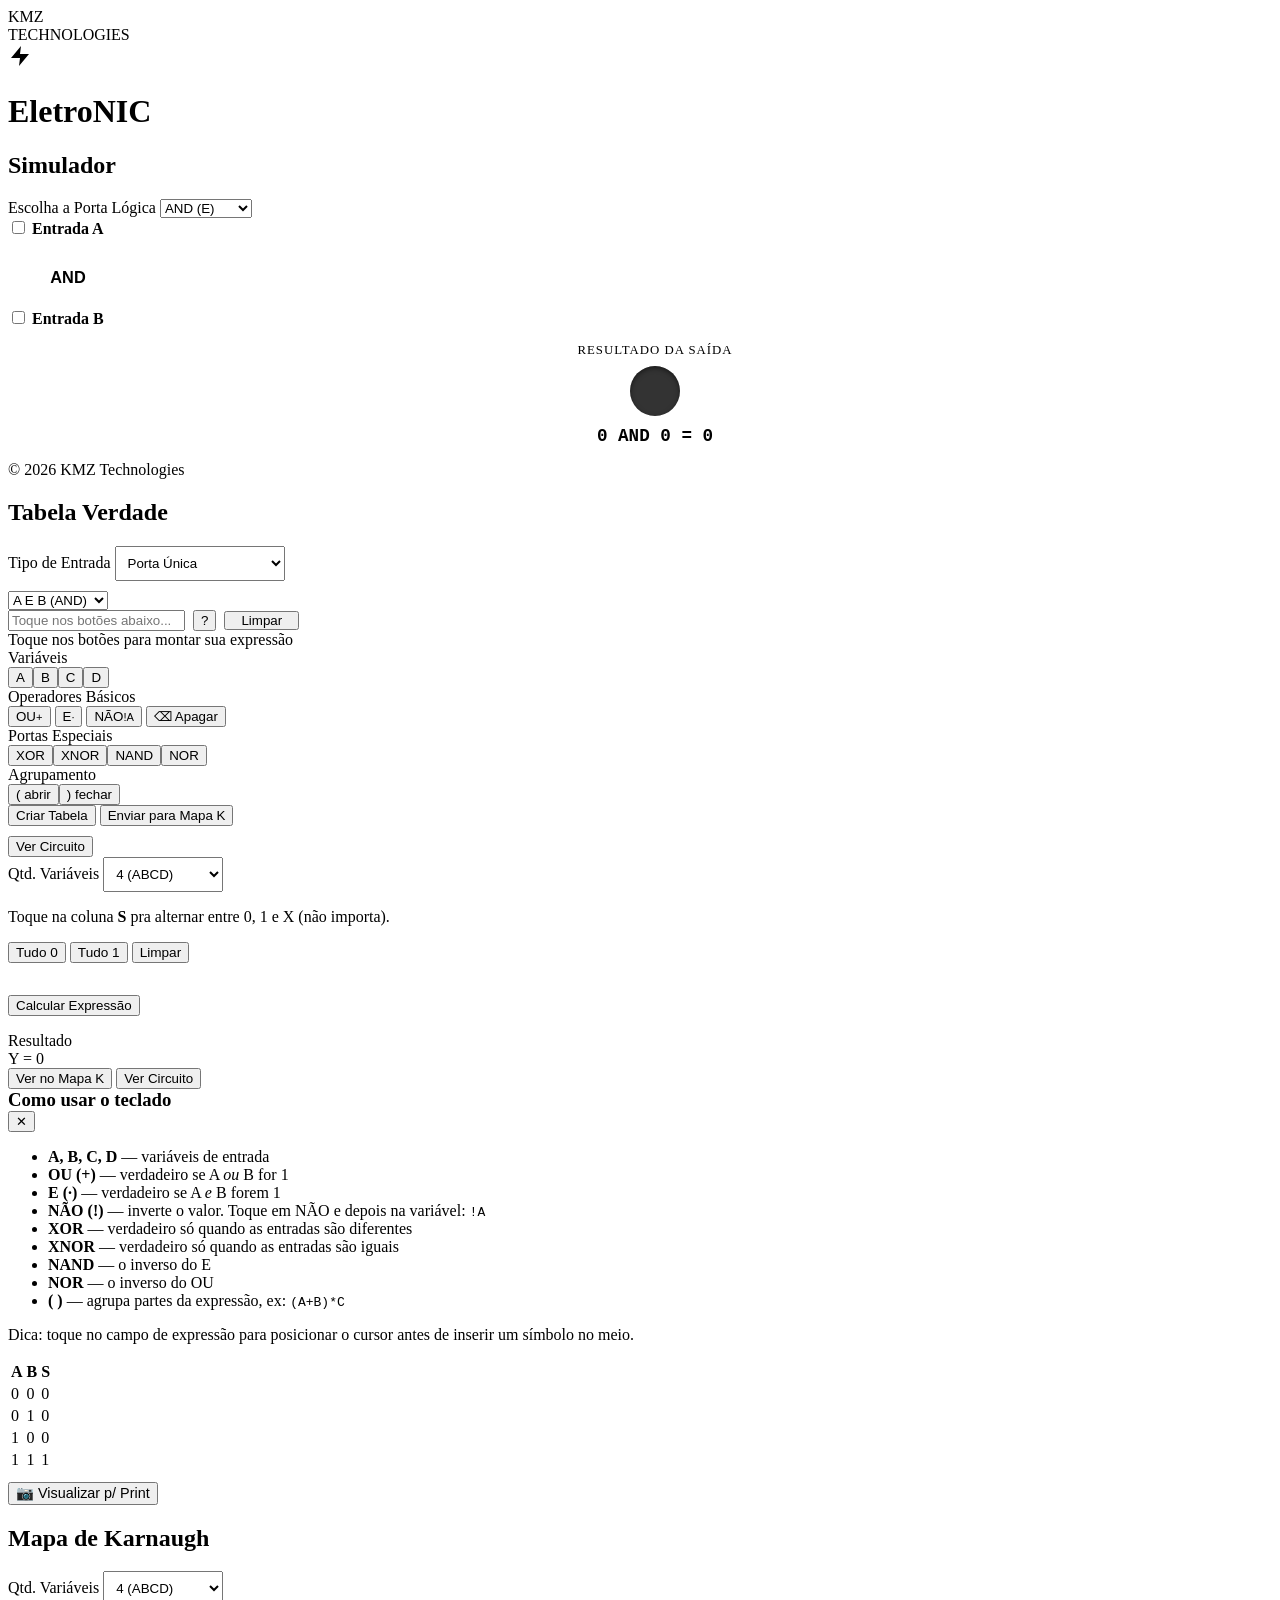
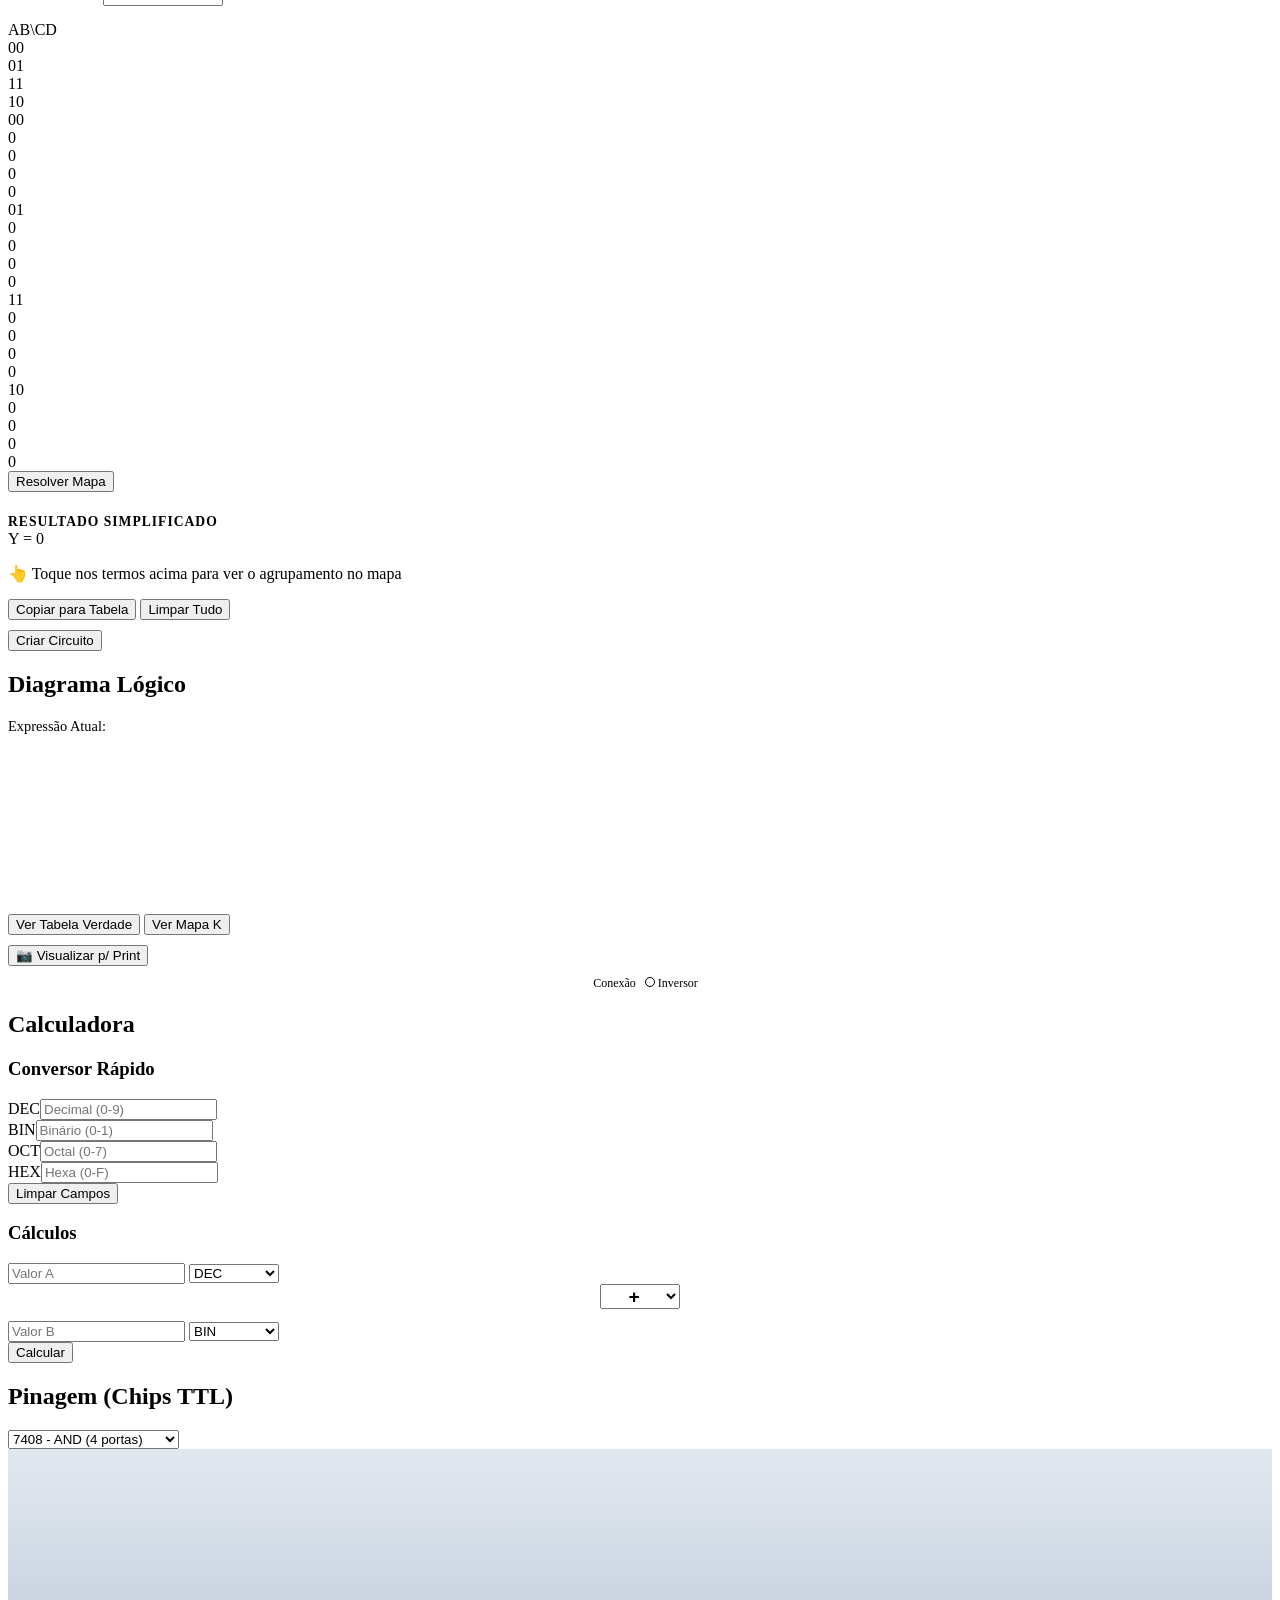
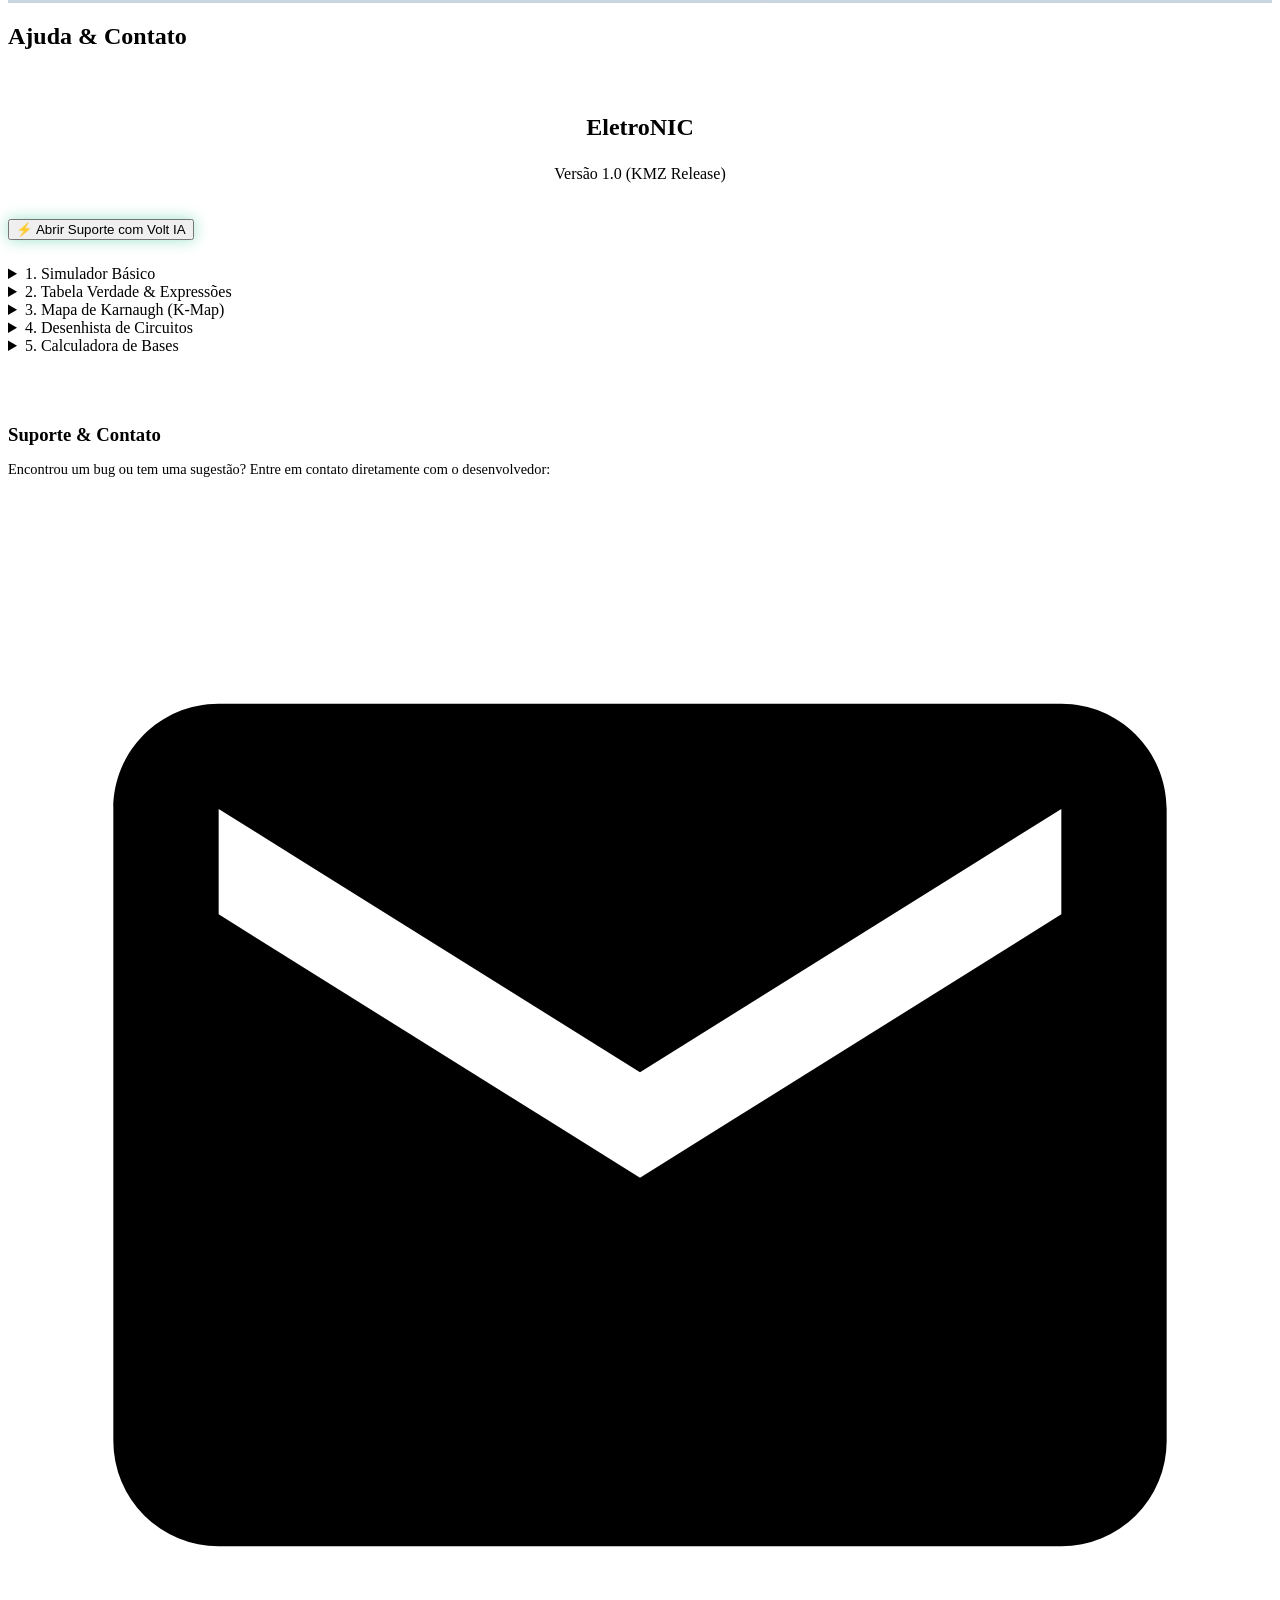
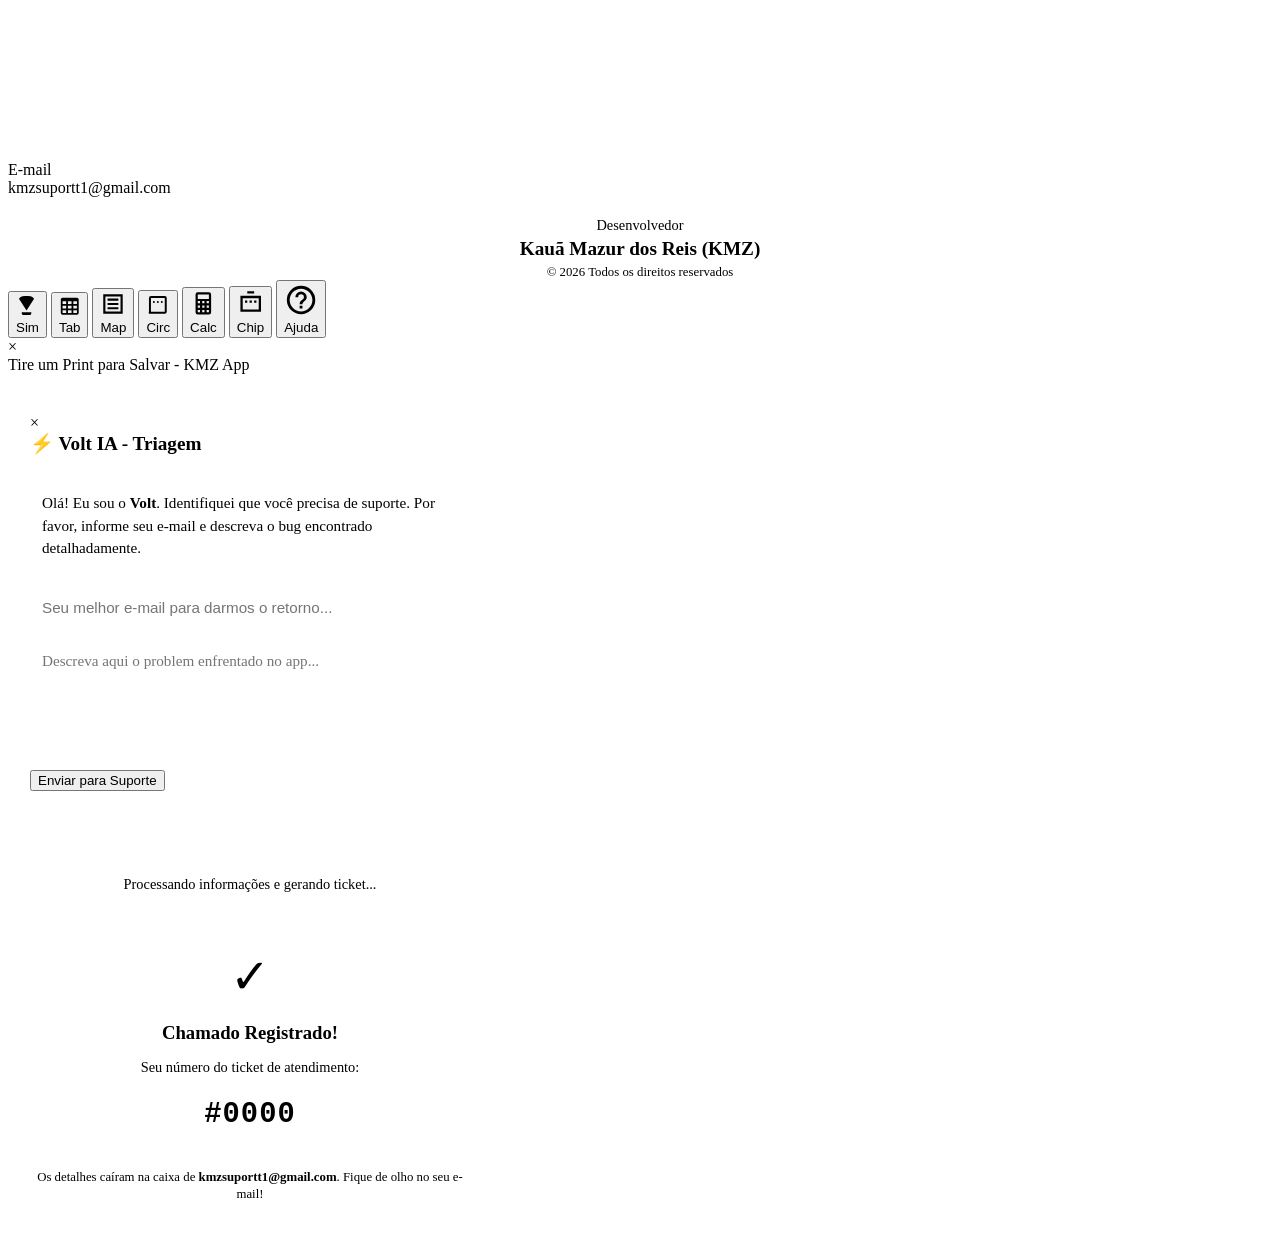
==== index.html @ 7061d324 "Adiciona modo Montar Tabela: usuario preenche a saida (0/1/X) e o app calcula a expressao minimizada" ====
<!DOCTYPE html>
<html lang="pt-BR">
<head>
    <meta charset="UTF-8">
    <meta name="viewport" content="width=device-width, initial-scale=1.0, maximum-scale=1.0, user-scalable=no">
    <!-- METADADOS DE AUTORIA E SEGURANÇA -->
    <meta name="author" content="Kauã Mazur dos Reis">
    <meta name="copyright" content="© 2026 KMZ Technologies">
    <meta name="application-name" content="EletroNIC">
    <meta name="description" content="App de Eletrônica Digital desenvolvido por Kauã Mazur dos Reis (KMZ). Todos os direitos reservados.">
    
    <title>EletroNIC</title>

    <link rel="stylesheet" href="css/styles.css">

    <!-- SDK DO EMAILJS INTEGRADO -->
    <script type="text/javascript" src="https://cdn.jsdelivr.net/npm/@emailjs/browser@3/dist/email.min.js"></script>
    <script type="text/javascript">
       (function(){
          emailjs.init("Kgh--G2bCKQhGtGc0");
       })();
    </script>
</head>
<body oncontextmenu="return false;">

    <!-- TELA DE ABERTURA KMZ -->
    <div id="splash-screen">
        <div class="splash-content">
            <div class="kmz-logo-text">KMZ</div>
            <div class="kmz-sub-text">TECHNOLOGIES</div>
        </div>
    </div>

    <header>
        <svg style="width:24px;height:24px;fill:var(--primary);" viewBox="0 0 24 24"><path d="M13,2L3,14H12L11,22L21,10H12L13,2Z" /></svg>
        <h1>EletroNIC</h1>
    </header>

    <main>
        <!-- SEÇÃO 1: SIMULADOR -->
        <section id="section-gates" class="view-section active">
            <h2>Simulador</h2>
            <div class="card">
                <label>Escolha a Porta Lógica</label>
                <select id="gate-selector" onchange="updateGateLogic()">
                    <option value="AND">AND (E)</option>
                    <option value="OR">OR (OU)</option>
                    <option value="NOT">NOT (NÃO)</option>
                    <option value="NAND">NAND</option>
                    <option value="NOR">NOR</option>
                    <option value="XOR">XOR</option>
                    <option value="XNOR">XNOR</option>
                </select>
                
                <div class="gate-visualizer">
                    <div class="io-row">
                        <div class="io-ctrl">
                            <label class="switch"><input type="checkbox" id="inputA" onchange="updateGateLogic()"><span class="slider"></span></label>
                            <span style="font-weight:bold; color:var(--text-muted)">Entrada A</span>
                        </div>
                        
                        <div id="gate-svg" style="width:120px; height:70px; display:flex; align-items:center; justify-content:center;"></div>
                        
                        <div class="io-ctrl" id="inputB-container">
                            <label class="switch"><input type="checkbox" id="inputB" onchange="updateGateLogic()"><span class="slider"></span></label>
                            <span style="font-weight:bold; color:var(--text-muted)">Entrada B</span>
                        </div>
                    </div>
                    
                    <div style="text-align: center; background: var(--bg); padding: 15px; border-radius: 12px; border: 1px solid var(--border); width: 100%;">
                        <div style="font-size:0.8rem; color:var(--text-muted); margin-bottom: 8px; text-transform:uppercase; letter-spacing:1px;">Resultado da Saída</div>
                        <div id="outputLed" style="width:50px; height:50px; border-radius:50%; background:#333; margin:0 auto; transition:0.3s; box-shadow: inset 0 2px 5px rgba(0,0,0,0.5);"></div>
                        <div id="logic-text" style="color:var(--text); font-size:1.1rem; margin-top:10px; font-family:'Courier New', monospace; font-weight:bold;"></div>
                    </div>
                </div>
            </div>
            <div class="kmz-footer">© 2026 KMZ Technologies</div>
        </section>

        <!-- SEÇÃO 2: TABELA VERDADE -->
        <section id="section-table" class="view-section">
            <h2>Tabela Verdade</h2>
            <div class="card">
                <div class="flex-between" style="margin-bottom:10px;">
                    <label style="margin:0;">Tipo de Entrada</label>
                    <select id="tt-mode" onchange="toggleTableMode()" style="width:170px; padding:8px; margin:0;">
                        <option value="simple">Porta Única</option>
                        <option value="custom">Expressão Livre</option>
                        <option value="build">Montar Tabela</option>
                    </select>
                </div>

                <div id="mode-simple-controls">
                    <select id="tt-type" onchange="generateTruthTable()">
                        <option value="AND">A E B (AND)</option>
                        <option value="OR">A OU B (OR)</option>
                        <option value="XOR">A XOR B</option>
                        <option value="NAND">A NAND B</option>
                        <option value="NOR">A NOR B</option>
                    </select>
                </div>

                <div id="mode-custom-controls" class="hidden">
                    <div style="display:flex; gap:8px; align-items:center;">
                        <input type="text" id="custom-expression" placeholder="Toque nos botões abaixo..." readonly style="margin:0;" onclick="updateCursorPos()">
                        <button class="btn-icon" title="Ajuda" onclick="toggleHelpModal(true)">?</button>
                        <button class="btn btn-danger" style="width:auto; margin:0; padding:0 15px;" onclick="clearExpression()">Limpar</button>
                    </div>

                    <div id="expression-preview" class="expr-preview">Toque nos botões para montar sua expressão</div>
                    <div id="expression-struct-hint" class="expr-struct-hint" style="display:none;"></div>

                    <div class="kb-group">
                        <span class="kb-group-label">Variáveis</span>
                        <div class="keyboard-grid kb-4col">
                            <button class="key-btn var" onclick="ins('A')">A</button><button class="key-btn var" onclick="ins('B')">B</button><button class="key-btn var" onclick="ins('C')">C</button><button class="key-btn var" onclick="ins('D')">D</button>
                        </div>
                    </div>

                    <div class="kb-group">
                        <span class="kb-group-label">Operadores Básicos</span>
                        <div class="keyboard-grid kb-4col">
                            <button class="key-btn op" onclick="ins('+')">OU<small>+</small></button>
                            <button class="key-btn op" onclick="ins('*')">E<small>&middot;</small></button>
                            <button class="key-btn op" onclick="ins('!')">NÃO<small>!A</small></button>
                            <button class="key-btn del" onclick="backspace()">⌫ Apagar</button>
                        </div>
                    </div>

                    <div class="kb-group">
                        <span class="kb-group-label">Portas Especiais</span>
                        <div class="keyboard-grid kb-4col">
                            <button class="key-btn complex" onclick="ins('\u2295')">XOR</button><button class="key-btn complex" onclick="ins('\u2299')">XNOR</button><button class="key-btn complex" onclick="ins('\u22BC')">NAND</button><button class="key-btn complex" onclick="ins('\u22BD')">NOR</button>
                        </div>
                    </div>

                    <div class="kb-group">
                        <span class="kb-group-label">Agrupamento</span>
                        <div class="keyboard-grid kb-4col">
                            <button class="key-btn" onclick="ins('(')">( abrir</button><button class="key-btn" onclick="ins(')')">) fechar</button><div style="grid-column:span 2"></div>
                        </div>
                    </div>

                    <div class="btn-row">
                        <button class="btn" onclick="generateTruthTable()">Criar Tabela</button>
                        <button class="btn btn-outline" onclick="sendToKMap()">Enviar para Mapa K</button>
                    </div>
                    <button class="btn btn-success" style="margin-top:10px;" onclick="sendToCircuit('custom')">Ver Circuito</button>
                    <div id="expression-error" style="color:var(--danger); display:none; font-size:0.9rem; margin-top:10px; text-align:center; background:rgba(239, 68, 68, 0.1); padding:8px; border-radius:8px;">Expressão inválida! Confira parênteses e operadores.</div>
                </div>

                <!-- MODO: MONTAR TABELA (tabela verdade -> expressão calculada) -->
                <div id="mode-build-controls" class="hidden">
                    <div class="flex-between" style="margin-bottom:10px;">
                        <label style="margin:0;">Qtd. Variáveis</label>
                        <select id="build-vars" onchange="onBuildVarsChange()" style="width:120px; padding:8px; margin:0;">
                            <option value="4">4 (ABCD)</option>
                            <option value="3">3 (ABC)</option>
                            <option value="2">2 (AB)</option>
                        </select>
                    </div>

                    <p class="build-hint">Toque na coluna <strong>S</strong> pra alternar entre 0, 1 e X (não importa).</p>

                    <div class="btn-row">
                        <button class="btn btn-outline" style="font-size:0.85rem;" onclick="fillBuildTable(0)">Tudo 0</button>
                        <button class="btn btn-outline" style="font-size:0.85rem;" onclick="fillBuildTable(1)">Tudo 1</button>
                        <button class="btn btn-danger" style="font-size:0.85rem;" onclick="clearBuildTable()">Limpar</button>
                    </div>

                    <div class="table-container" style="margin-top:16px;">
                        <table class="truth-table" id="build-table-display"></table>
                    </div>

                    <button class="btn" style="margin-top:16px;" onclick="calculateExpressionFromBuildTable()">Calcular Expressão</button>

                    <div style="margin-top:16px;">
                        <span class="kb-group-label">Resultado</span>
                        <div class="equation-box" id="build-equation-text">Y = 0</div>
                    </div>

                    <div class="btn-row">
                        <button class="btn btn-outline" onclick="openBuildTableInKMap()">Ver no Mapa K</button>
                        <button class="btn btn-outline" onclick="sendBuildTableToCircuit()">Ver Circuito</button>
                    </div>
                </div>
                <div id="help-modal-overlay" class="help-modal-overlay hidden" onclick="if(event.target===this) toggleHelpModal(false)">
                    <div class="help-modal">
                        <div class="flex-between" style="margin-bottom:10px;">
                            <h3 style="margin:0;">Como usar o teclado</h3>
                            <button class="btn-icon" onclick="toggleHelpModal(false)">✕</button>
                        </div>
                        <ul class="help-list">
                            <li><strong>A, B, C, D</strong> — variáveis de entrada</li>
                            <li><strong>OU (+)</strong> — verdadeiro se A <em>ou</em> B for 1</li>
                            <li><strong>E (·)</strong> — verdadeiro se A <em>e</em> B forem 1</li>
                            <li><strong>NÃO (!)</strong> — inverte o valor. Toque em NÃO e depois na variável: <code>!A</code></li>
                            <li><strong>XOR</strong> — verdadeiro só quando as entradas são diferentes</li>
                            <li><strong>XNOR</strong> — verdadeiro só quando as entradas são iguais</li>
                            <li><strong>NAND</strong> — o inverso do E</li>
                            <li><strong>NOR</strong> — o inverso do OU</li>
                            <li><strong>( )</strong> — agrupa partes da expressão, ex: <code>(A+B)*C</code></li>
                        </ul>
                        <p class="help-tip">Dica: toque no campo de expressão para posicionar o cursor antes de inserir um símbolo no meio.</p>
                    </div>
                </div>

                <div id="shared-table-output">
                    <div class="table-container">
                        <table class="truth-table" id="truth-table-display"></table>
                    </div>
                    
                    <button class="btn btn-outline" style="margin-top:10px; font-size:0.9rem;" onclick="exportTableImage()">📷 Visualizar p/ Print</button>
                </div>
            </div>
        </section>

        <!-- SEÇÃO 3: MAPA DE KARNAUGH -->
        <section id="section-kmap" class="view-section">
            <h2>Mapa de Karnaugh</h2>
            <div class="card">
                <div class="flex-between" style="margin-bottom:15px;">
                    <label style="margin:0;">Qtd. Variáveis</label>
                    <select id="kmap-vars" onchange="initKMapGrid()" style="width:120px; padding:8px; margin:0;">
                        <option value="4">4 (ABCD)</option>
                        <option value="3">3 (ABC)</option>
                        <option value="2">2 (AB)</option>
                    </select>
                </div>
                
                <div class="kmap-wrapper">
                    <div id="kmap-container" class="kmap-grid vars-4"></div>
                </div>
                
                <button class="btn btn-success" onclick="solveKMap()">Resolver Mapa</button>
                
                <div style="margin-top:20px;">
                    <span style="font-size:0.85rem; color:var(--text-muted); text-transform:uppercase; letter-spacing:1px; font-weight:bold;">Resultado Simplificado</span>
                    <div class="equation-box" id="kmap-equation-text">Y = 0</div>
                    <p class="equation-hint">👆 Toque nos termos acima para ver o agrupamento no mapa</p>
                </div>
                
                <div class="btn-row">
                    <button class="btn btn-outline" onclick="sendCalculatedToTable()">Copiar para Tabela</button>
                    <button class="btn btn-outline" onclick="initKMapGrid()">Limpar Tudo</button>
                </div>
                <button class="btn" style="margin-top:10px;" onclick="sendToCircuit('kmap')">Criar Circuito</button>
            </div>
        </section>

        <!-- SEÇÃO 4: DIAGRAMA LÓGICO -->
        <section id="section-circuit" class="view-section">
            <h2>Diagrama Lógico</h2>
            <div class="card">
                <p style="font-size:0.9rem; color:var(--text-muted); margin-bottom:10px;">Expressão Atual: <span id="circuit-expression-display" style="color:var(--primary); font-family:'Courier New'; font-weight:bold;"></span></p>
                <div class="canvas-container">
                    <canvas id="circuit-canvas"></canvas>
                </div>
                <div class="btn-row" style="margin-top:15px;">
                    <button class="btn btn-outline" onclick="sendCircuitToTable()">Ver Tabela Verdade</button>
                    <button class="btn btn-outline" onclick="sendCircuitToKMap()">Ver Mapa K</button>
                </div>
                <button class="btn btn-outline" style="margin-top:10px;" onclick="exportCircuitImage()">📷 Visualizar p/ Print</button>
                <p style="font-size:0.75rem; color:var(--text-muted); margin-top:10px; text-align:center;">
                    <span style="display:inline-block; width:8px; height:8px; background:var(--primary); border-radius:50%;"></span> Conexão &nbsp;
                    <span style="display:inline-block; width:8px; height:8px; background:#fff; border:1px solid #000; border-radius:50%;"></span> Inversor
                </p>
            </div>
        </section>

        <!-- SEÇÃO 5: CALCULADORA -->
        <section id="section-calc" class="view-section">
            <h2>Calculadora</h2>
            
            <div class="card">
                <h3>Conversor Rápido</h3>
                <div class="conv-row"><span class="conv-label">DEC</span><input type="text" id="in-dec" oninput="convertBase('dec')" placeholder="Decimal (0-9)"></div>
                <div class="conv-row"><span class="conv-label">BIN</span><input type="text" id="in-bin" oninput="convertBase('bin')" placeholder="Binário (0-1)"></div>
                <div class="conv-row"><span class="conv-label">OCT</span><input type="text" id="in-oct" oninput="convertBase('oct')" placeholder="Octal (0-7)"></div>
                <div class="conv-row"><span class="conv-label">HEX</span><input type="text" id="in-hex" oninput="convertBase('hex')" placeholder="Hexa (0-F)"></div>
                <button class="btn btn-outline" onclick="clearConv()">Limpar Campos</button>
            </div>

            <div class="card">
                <h3>Cálculos</h3>
                <div class="calc-input-group">
                    <input type="text" id="calc-a" placeholder="Valor A" oninput="filterCalc(this, 'base-a')">
                    <select id="base-a" onchange="filterCalc(document.getElementById('calc-a'), 'base-a')" style="width:90px; margin:0;">
                        <option value="2">BIN</option><option value="10" selected>DEC</option><option value="8">OCT</option><option value="16">HEX</option>
                    </select>
                </div>
                
                <div style="display:flex; justify-content:center; margin-bottom:12px; gap:8px;">
                    <select id="calc-op" style="width:80px; text-align:center; font-weight:bold; font-size:1.2rem; margin:0;">
                        <option value="+">+</option><option value="-">-</option><option value="*">×</option><option value="/">÷</option>
                    </select>
                </div>

                <div class="calc-input-group">
                    <input type="text" id="calc-b" placeholder="Valor B" oninput="filterCalc(this, 'base-b')">
                    <select id="base-b" onchange="filterCalc(document.getElementById('calc-b'), 'base-b')" style="width:90px; margin:0;">
                        <option value="2" selected>BIN</option><option value="10">DEC</option><option value="8">OCT</option><option value="16">HEX</option>
                    </select>
                </div>
                
                <button class="btn btn-success" onclick="calcUniversal()">Calcular</button>
                
                <div id="calc-results" style="margin-top:20px; display:none; background:var(--bg); padding:15px; border-radius:12px; border:1px solid var(--border);">
                    <div class="res-row"><span>Decimal:</span><span id="res-dec"></span></div>
                    <div class="res-row"><span>Binário:</span><span id="res-bin"></span></div>
                    <div class="res-row"><span>Octal:</span><span id="res-oct"></span></div>
                    <div class="res-row"><span>Hexa:</span><span id="res-hex"></span></div>
                </div>
            </div>
        </section>

        <!-- SEÇÃO 6: CHIPS -->
        <section id="section-chips" class="view-section">
            <h2>Pinagem (Chips TTL)</h2>
            <div class="card">
                <select id="chip-selector" onchange="drawChip()">
                    <option value="7408">7408 - AND (4 portas)</option>
                    <option value="7432">7432 - OR (4 portas)</option>
                    <option value="7404">7404 - NOT (6 portas)</option>
                    <option value="7400">7400 - NAND (4 portas)</option>
                    <option value="7402">7402 - NOR (4 portas)</option>
                    <option value="7486">7486 - XOR (4 portas)</option>
                    <option value="74266">74266 - XNOR (4 portas)</option>
                </select>
                <div class="canvas-container" style="background: linear-gradient(to bottom, #e2e8f0, #cbd5e1);">
                    <canvas id="chip-canvas"></canvas>
                </div>
            </div>
        </section>

        <!-- SEÇÃO 7: AJUDA & CONTATO -->
        <section id="section-manual" class="view-section">
            <h2>Ajuda & Contato</h2>
            <div class="card">
                <div style="text-align:center; padding: 20px 0;">
                    <h3 style="color:var(--primary); font-size: 1.5rem;">EletroNIC</h3>
                    <p style="color:var(--text-muted);">Versão 1.0 (KMZ Release)</p>
                </div>
                
                <button class="btn btn-success" style="margin-bottom: 25px; box-shadow: 0 0 15px rgba(16, 185, 129, 0.4);" onclick="openSupportModal()">
                    ⚡ Abrir Suporte com Volt IA
                </button>
                
                <details>
                    <summary>1. Simulador Básico</summary>
                    <div class="manual-content">
                        O <strong>Simulador</strong> permite testar o comportamento de portas lógicas individuais.<br><br>
                        1. Selecione a porta (ex: AND, OR).<br>
                        2. Toque nos interruptores (Switches) para mudar as entradas entre 0 e 1.<br>
                        3. Observe o LED e o diagrama mudarem de cor (Verde = Ligado/1, Cinza = Desligado/0).
                    </div>
                </details>

                <details>
                    <summary>2. Tabela Verdade & Expressões</summary>
                    <div class="manual-content">
                        Gere tabelas verdade completas para qualquer lógica.<br><br>
                        <strong>Modo Expressão Livre:</strong> Use o teclado especial para digitar equações como <code>(A+B)*C</code> ou <code>A ⊕ B</code>. 
                        O app gera todas as combinações de entrada (000 a 111) e mostra a saída.<br><br>
                        <strong>Dica:</strong> Você pode enviar a expressão direto para o Mapa de Karnaugh ou ver o Circuito.
                    </div>
                </details>

                <details>
                    <summary>3. Mapa de Karnaugh (K-Map)</summary>
                    <div class="manual-content">
                        Ferramenta para simplificar lógica booleana.<br><br>
                        1. Escolha o número de variáveis (2, 3 ou 4).<br>
                        2. Toque nas células para alternar entre <strong>0</strong>, <strong>1</strong> e <strong>X</strong> (Don't Care).<br>
                        3. Clique em <strong>Resolver Mapa</strong>. O app encontrará a equação mais simples possível, priorizando grupos maiores (Oitavas > Quadras > Pares).
                        <br>4. <strong>Interatividade:</strong> Toque nos termos da equação resultante para ver quais células do mapa foram agrupadas!
                    </div>
                </details>

                <details>
                    <summary>4. Desenhista de Circuitos</summary>
                    <div class="manual-content">
                        Cria automaticamente o esquema elétrico (diagrama) a partir de uma expressão.<br><br>
                        - Suporta portas AND, OR, NOT, XOR, XNOR.<br>
                        - Desenha em "Cascata": Se houver muitas entradas, ele conecta portas em sequência de forma organizada.<br>
                        - Linhas retas e organizadas (padrão industrial).<br>
                        - <strong>Exportar:</strong> Use o botão "Visualizar p/ Print" para expandir o circuito e tirar um print da tela.
                    </div>
                </details>

                <details>
                    <summary>5. Calculadora de Bases</summary>
                    <div class="manual-content">
                        Realize conversões e contas entre bases numéricas.<br><br>
                        - Digite em qualquer campo (DEC, BIN, OCT, HEX) para converter instantaneamente.<br>
                        - Use a calculadora abaixo para somar, subtrair, multiplicar ou dividir números de bases diferentes (ex: Binário + Hexadecimal).
                    </div>
                </details>
                
                <div style="margin-top:30px; padding-top:20px; border-top:1px solid var(--border);">
                    <h3 style="color:var(--primary); margin-bottom:15px;">Suporte & Contato</h3>
                    <p style="color:var(--text-muted); margin-bottom:15px; font-size:0.9rem;">
                        Encontrou um bug ou tem uma sugestão? Entre em contato diretamente com o desenvolvedor:
                    </p>
                    
                    <div class="contact-item">
                        <svg viewBox="0 0 24 24"><path d="M20,8L12,13L4,8V6L12,11L20,6M20,4H4C2.89,4 2,4.89 2,6V18A2,2 0 0,0 4,20H20A2,2 0 0,0 22,18V6C22,4.89 21.1,4 20,4Z" /></svg>
                        <div>
                            <div class="contact-label">E-mail</div>
                            <div class="contact-value">kmzsuportt1@gmail.com</div>
                        </div>
                    </div>

                    <div style="margin-top:20px; text-align:center;">
                        <span style="display:block; color:var(--text-muted); font-size:0.9rem; margin-bottom:4px;">Desenvolvedor</span>
                        <strong style="font-size:1.2rem; color:var(--primary);">Kauã Mazur dos Reis (KMZ)</strong>
                        <div style="font-size:0.8rem; color:var(--text-muted); margin-top:5px;">© 2026 Todos os direitos reservados</div>
                    </div>
                </div>
            </div>
        </section>
    </main>

    <nav>
        <button class="nav-btn active" onclick="switchTab('gates', this)"><svg viewBox="0 0 24 24"><path d="M9,2C5.93,2 4.14,3.23 3.09,4.92L11,17.18L18.91,4.92C17.86,3.23 16.07,2 13,2H9M6,20A2,2 0 0,0 8,22H14A2,2 0 0,0 16,20V19H6V20Z"/></svg>Sim</button>
        <button class="nav-btn" onclick="switchTab('table', this)"><svg viewBox="0 0 24 24"><path d="M4,3H20A2,2 0 0,1 22,5V20A2,2 0 0,1 20,22H4A2,2 0 0,1 2,20V5A2,2 0 0,1 4,3M4,7V10H8V7H4M10,7V10H14V7H10M20,10V7H16V10H20M4,12V15H8V12H4M4,20H8V17H4V20M10,12V15H14V12H10M10,20H14V17H10V20M20,20V17H16V20H20M20,12H16V15H20V12Z"/></svg>Tab</button>
        <button class="nav-btn" onclick="switchTab('kmap', this)"><svg viewBox="0 0 24 24"><path d="M3,3H21V21H3V3M5,5V19H19V5H5M7,7H17V9H7V7M7,11H17V13H7V11M7,15H17V17H7V15Z"/></svg>Map</button>
        <button class="nav-btn" onclick="switchTab('circuit', this)"><svg viewBox="0 0 24 24"><path d="M15,9A1,1 0 0,1 16,8A1,1 0 0,1 17,9A1,1 0 0,1 16,10A1,1 0 0,1 15,9M11,9A1,1 0 0,1 12,8A1,1 0 0,1 13,9A1,1 0 0,1 12,10A1,1 0 0,1 11,9M7,9A1,1 0 0,1 8,8A1,1 0 0,1 9,9A1,1 0 0,1 8,10A1,1 0 0,1 7,9M19,3H5A2,2 0 0,0 3,5V19A2,2 0 0,0 3,21H19A2,2 0 0,0 21,19V5A2,2 0 0,0 19,3M19,19H5V5H19V19Z"/></svg>Circ</button>
        <button class="nav-btn" onclick="switchTab('calc', this)"><svg viewBox="0 0 24 24"><path d="M7,2H17A2,2 0 0,1 19,4V20A2,2 0 0,1 17,22H7A2,2 0 0,1 5,20V4A2,2 0 0,1 7,2M7,4V8H17V4H7M7,10V12H9V10H7M11,10V12H13V10H11M15,10V12H17V10H15M7,14V16H9V14H7M11,14V16H13V14H11M15,14V16H17V14H15M7,18V20H9V18H7M11,18V20H13V18H11M15,18V20H17V18H15Z"/></svg>Calc</button>
        <button class="nav-btn" onclick="switchTab('chips', this)"><svg viewBox="0 0 24 24"><path d="M9,2H15V4H9V2M3,6H21V20H3V6M5,8V18H19V8H5M7,10H9V12H7V10M11,10H13V12H11V10M15,10H17V12H15V10Z"/></svg>Chip</button>
        <button class="nav-btn" onclick="switchTab('manual', this)"><svg viewBox="0 0 24 24"><path d="M11,18H13V16H11V18M12,2A10,10 0 0,0 2,12A10,10 0 0,0 12,22A10,10 0 0,0 22,12A10,10 0 0,0 12,2M12,20C7.59,20 4,16.41 4,12C4,7.59 7.59,4 12,4C16.41,4 20,7.59 20,12C20,16.41 16.41,20 12,20M12,6A4,4 0 0,0 8,10H10A2,2 0 0,1 12,8A2,2 0 0,1 14,10C14,12 11,11.75 11,15H13C13,12.75 16,12.5 16,10A4,4 0 0,0 12,6Z"/></svg>Ajuda</button>
    </nav>
    
    <!-- MODAL DE EXPORTAÇÃO EXPANDIDO -->
    <div id="export-modal" class="modal">
        <div class="modal-content">
            <span class="close-modal" onclick="closeModal()">&times;</span>
            <div class="modal-header-text">Tire um Print para Salvar - KMZ App</div>
            <img id="modal-img" src="" />
        </div>
    </div>

    <!-- MODAL INTERATIVO DO VOLT IA ATUALIZADO -->
    <div id="support-modal" class="modal">
        <div class="modal-content" style="max-width: 440px; height: auto; min-height: 380px; padding: 22px; border-radius: 16px; border-color: var(--primary);">
            <span class="close-modal" onclick="closeSupportModal()">&times;</span>
            
            <div id="support-header" style="width:100%; text-align:left; border-bottom: 1px solid var(--border); padding-bottom:10px; margin-bottom:15px;">
                <span style="color:var(--primary); font-weight:bold; font-size:1.2rem;">⚡ Volt IA - Triagem</span>
            </div>

            <!-- Fase 1: Entrada de Dados e Mensagem -->
            <div id="support-step-1" style="width:100%;">
                <p id="volt-bubble" style="color:var(--text-muted); font-size:0.95rem; margin-bottom:15px; line-height:1.5; background: rgba(255,255,255,0.02); padding: 12px; border-radius: 12px; border: 1px solid var(--border);">
                    Olá! Eu sou o <strong>Volt</strong>. Identifiquei que você precisa de suporte. Por favor, informe seu e-mail e descreva o bug encontrado detalhadamente.
                </p>
                
                <!-- Novo Campo: E-mail de Retorno -->
                <input type="email" id="support-user-email" placeholder="Seu melhor e-mail para darmos o retorno..." style="width:100%; padding:12px; background:var(--bg); color:var(--text); border:1px solid var(--border); border-radius:12px; margin-bottom:12px; font-size:0.95rem;">
                
                <!-- Campo de Mensagem -->
                <textarea id="support-message" placeholder="Descreva aqui o problem enfrentado no app..." style="width:100%; height:90px; padding:12px; background:var(--bg); color:var(--text); border:1px solid var(--border); border-radius:12px; resize:none; font-family:inherit; font-size:0.95rem;"></textarea>
                
                <div id="volt-inline-error" style="color: var(--danger); font-size: 0.85rem; margin-top: 5px; display: none;"></div>
                <button class="btn" style="margin-top:12px;" onclick="sendSupportTicket()">Enviar para Suporte</button>
            </div>

            <!-- Fase 2: Loading Animado -->
            <div id="support-step-2" class="hidden" style="text-align:center; padding:30px 0; width:100%;">
                <div style="width:40px; height:40px; border:4px solid var(--primary); border-top-color:transparent; border-radius:50%; animation:spin 1s linear infinite; margin:0 auto 15px auto;"></div>
                <p style="color:var(--text-muted); font-size:0.9rem;">Processando informações e gerando ticket...</p>
            </div>

            <!-- Fase 3: Ticket Criado -->
            <div id="support-step-3" class="hidden" style="text-align:center; padding:10px 0; width:100%;">
                <div style="color:var(--success); font-size:3rem; margin-bottom:10px;">✓</div>
                <h3 style="color:var(--text); margin-bottom:5px;">Chamado Registrado!</h3>
                <p style="color:var(--text-muted); font-size:0.9rem; margin-bottom:12px;">Seu número do ticket de atendimento:</p>
                <div id="ticket-display" style="font-family:'Courier New', monospace; font-size:1.8rem; color:var(--accent); font-weight:bold; background:var(--bg); padding:10px; border-radius:8px; border:1px solid var(--border); display:inline-block; letter-spacing:1px; margin-bottom:15px;">#0000</div>
                <p style="color:var(--text-muted); font-size:0.8rem; line-height:1.4;">
                    Os detalhes caíram na caixa de <strong>kmzsuportt1@gmail.com</strong>. Fique de olho no seu e-mail!
                </p>
            </div>
        </div>
    </div>

    <!-- CARREGAMENTO DOS MÓDULOS DE LÓGICA -->
    <script src="js/core.js"></script>
    <script src="js/simulator.js"></script>
    <script src="js/calculator.js"></script>
    <script src="js/truth-table.js"></script>
    <script src="js/kmap.js"></script>
    <script src="js/circuit.js"></script>
    <script src="js/chips.js"></script>
    <script src="js/export.js"></script>
    <script src="js/support.js"></script>
    
    <script>
        // Gatilhos de Inicialização dos Módulos
        updateGateLogic(); 
        generateTruthTable(); 
        initKMapGrid();
    </script>
</body>
</html>
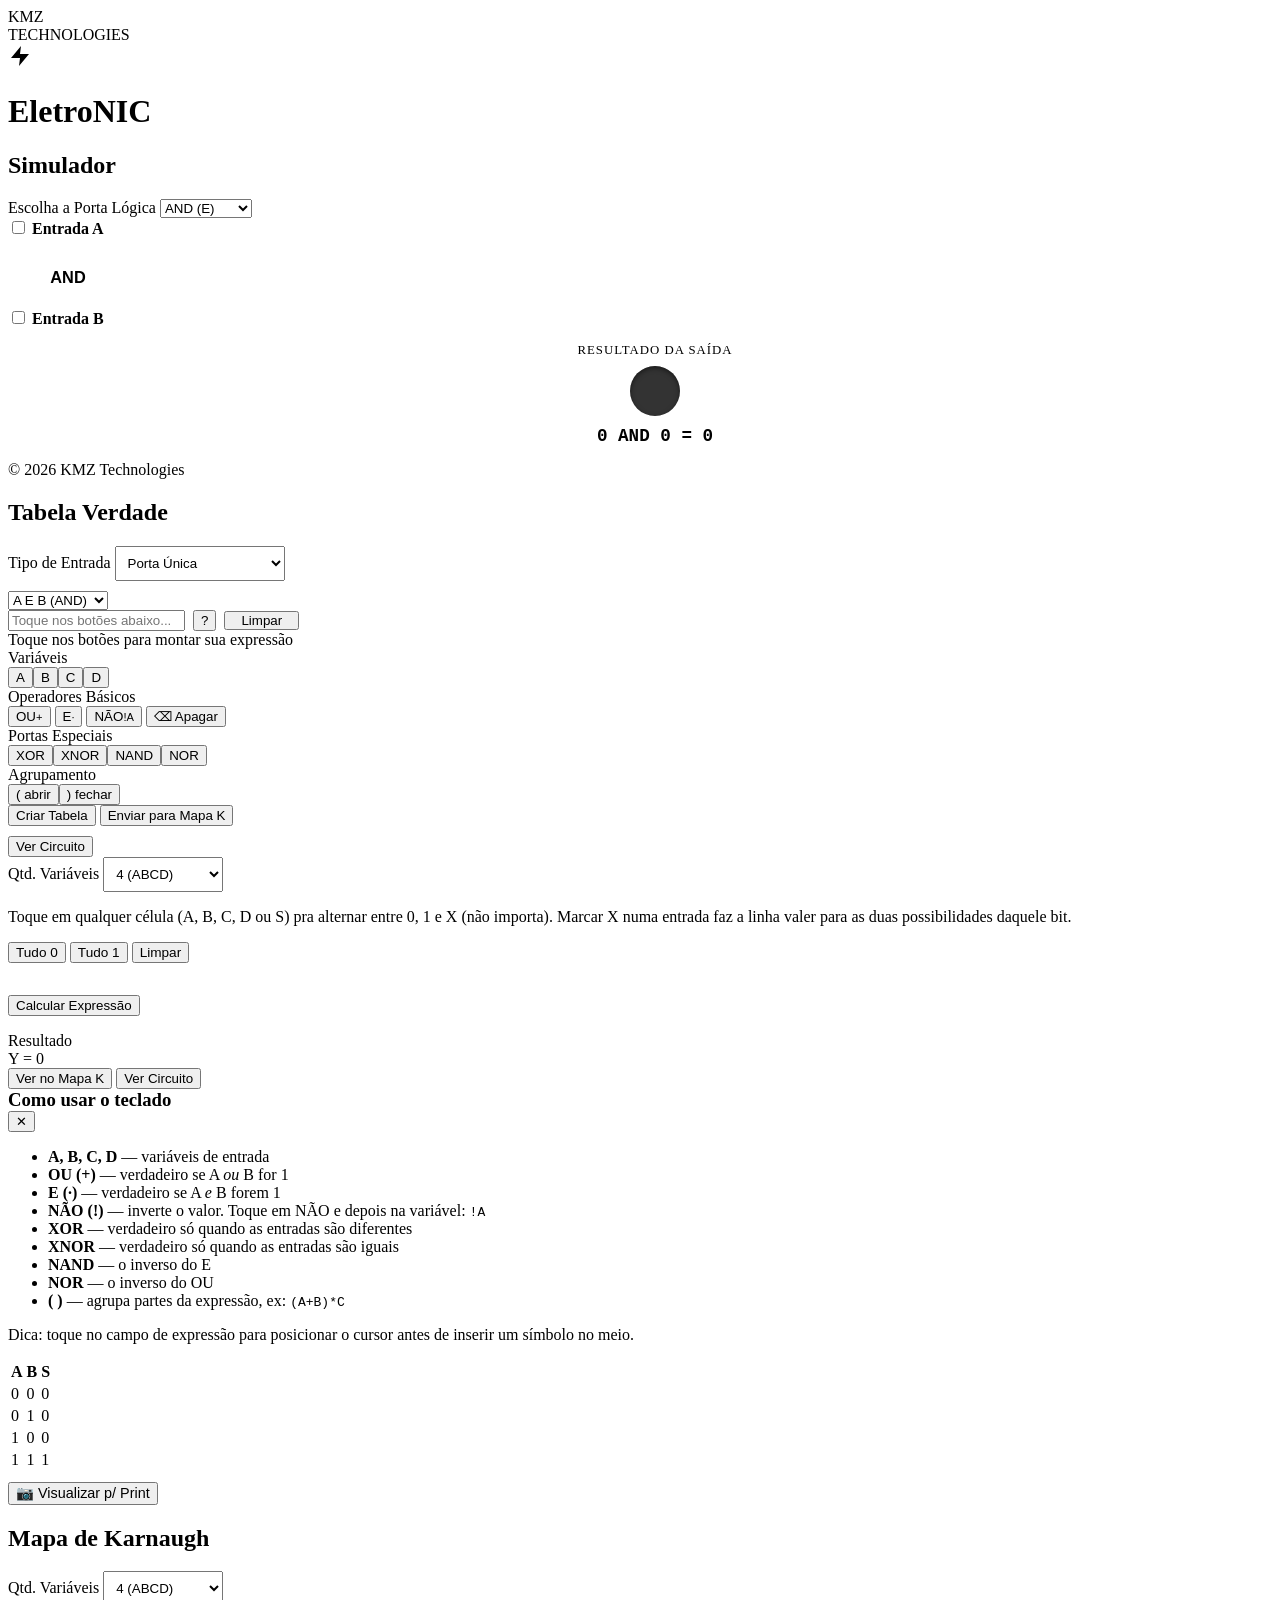
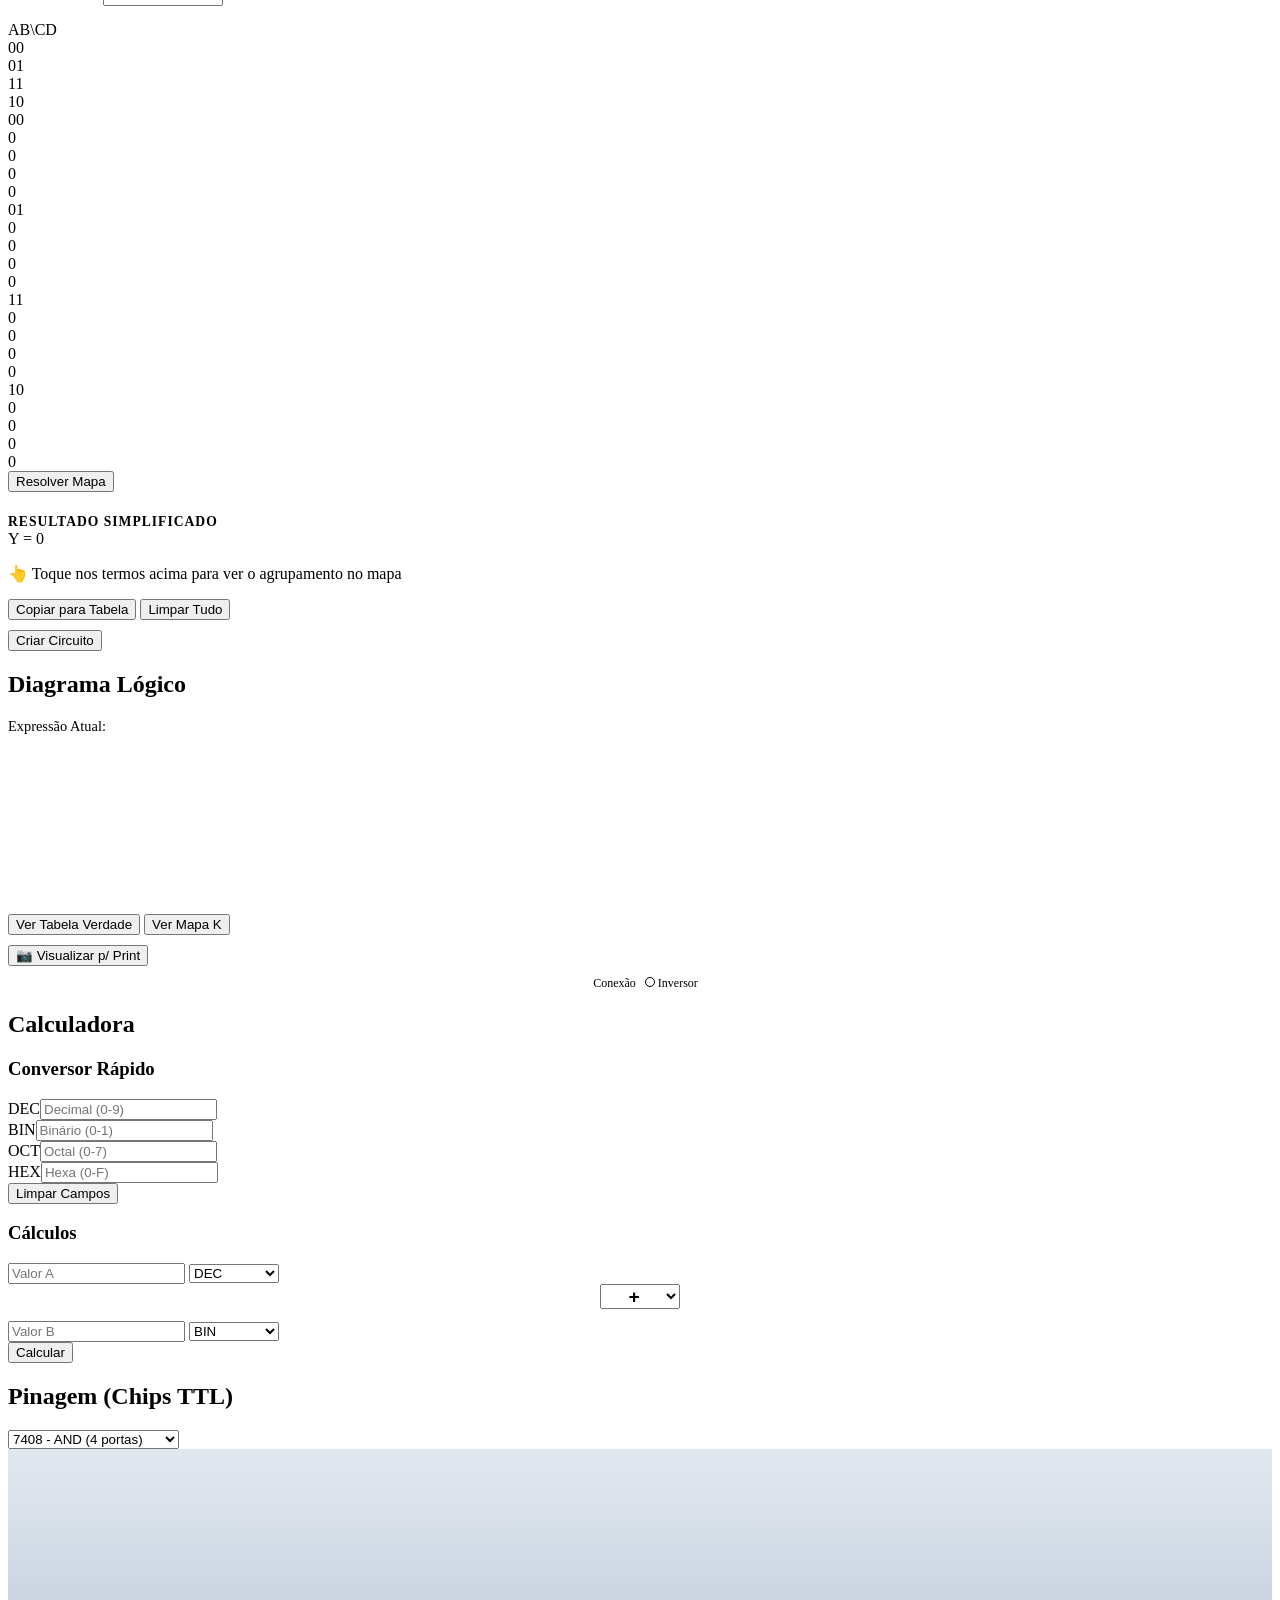
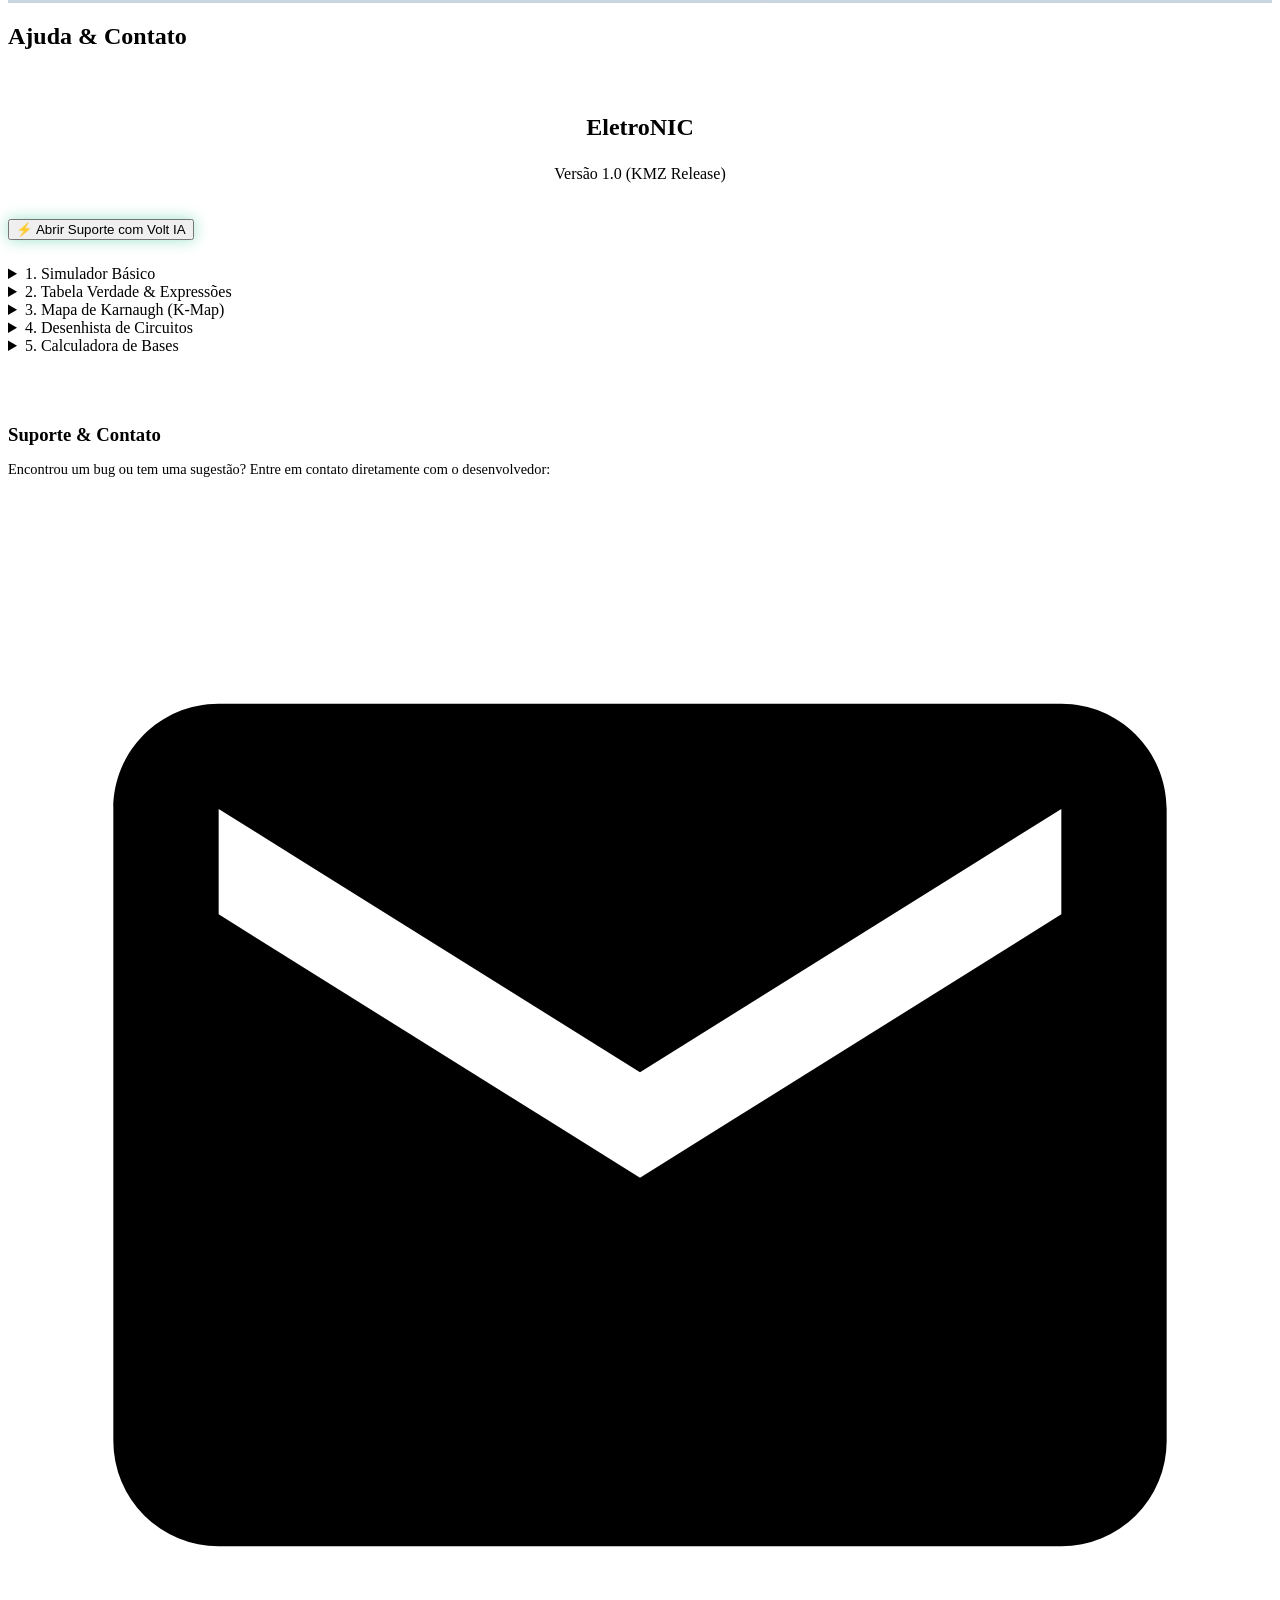
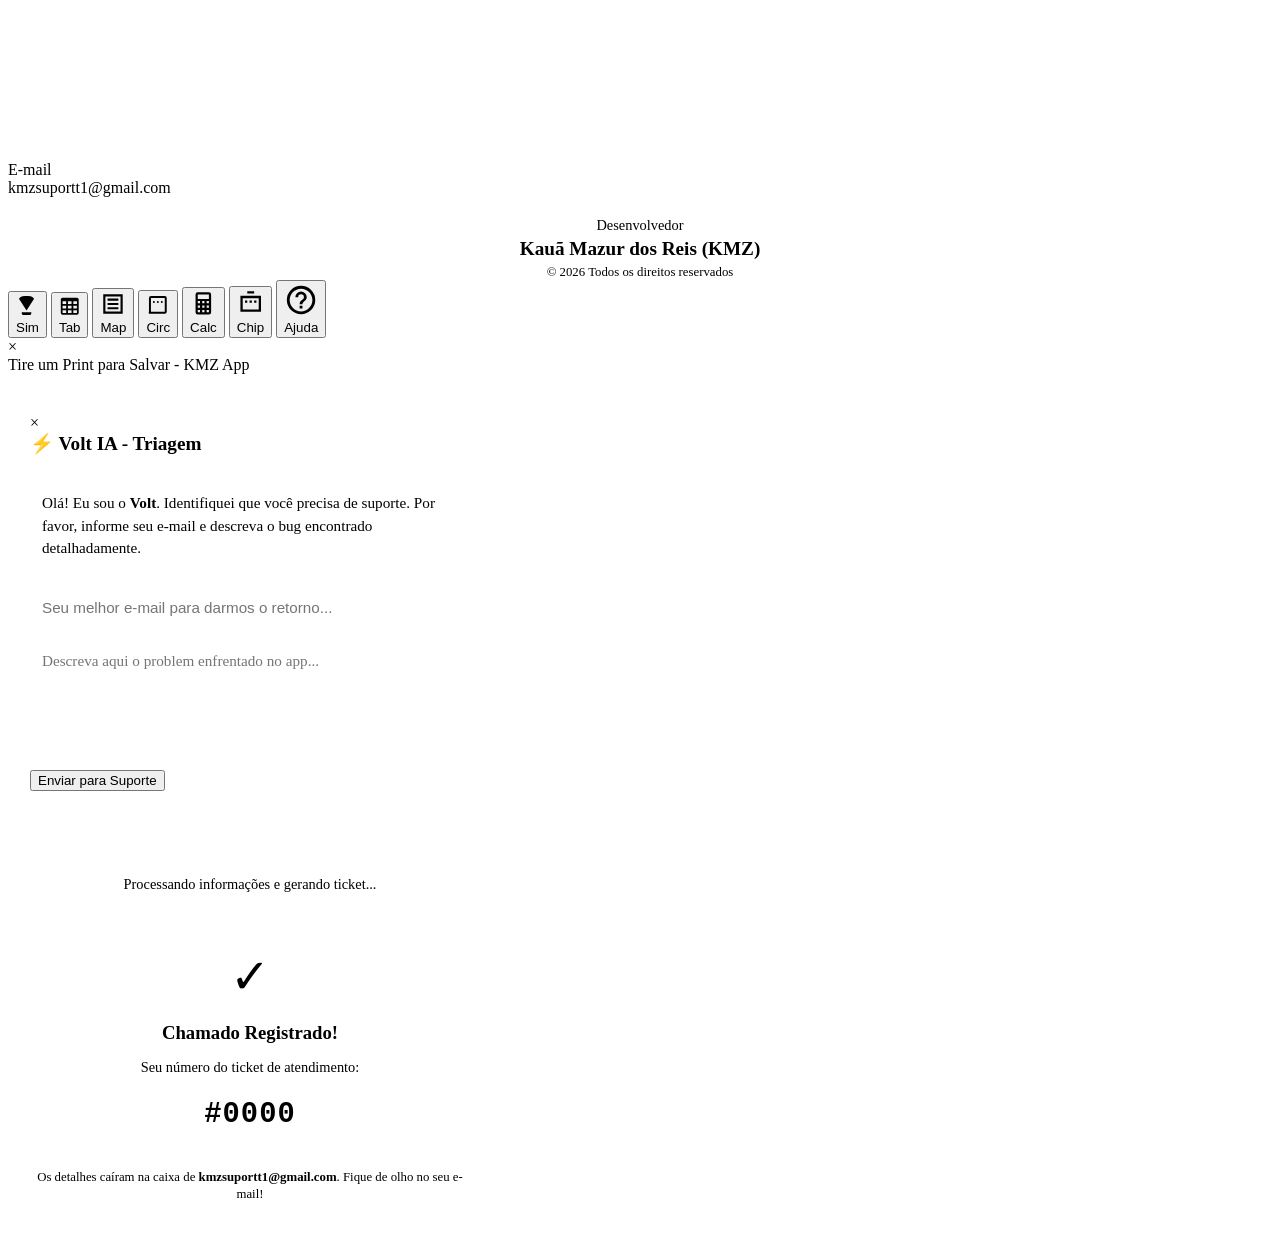
==== commit c0777e1b: "Permite marcar 0/1/X tambem nas colunas A/B/C/D do modo Montar Tabela, nao so no S; X numa entrada c" ====
--- a/index.html
+++ b/index.html
@@ -160,7 +160,7 @@
                         </select>
                     </div>
 
-                    <p class="build-hint">Toque na coluna <strong>S</strong> pra alternar entre 0, 1 e X (não importa).</p>
+                    <p class="build-hint">Toque em qualquer célula (A, B, C, D ou S) pra alternar entre 0, 1 e X (não importa). Marcar X numa entrada faz a linha valer para as duas possibilidades daquele bit.</p>
 
                     <div class="btn-row">
                         <button class="btn btn-outline" style="font-size:0.85rem;" onclick="fillBuildTable(0)">Tudo 0</button>
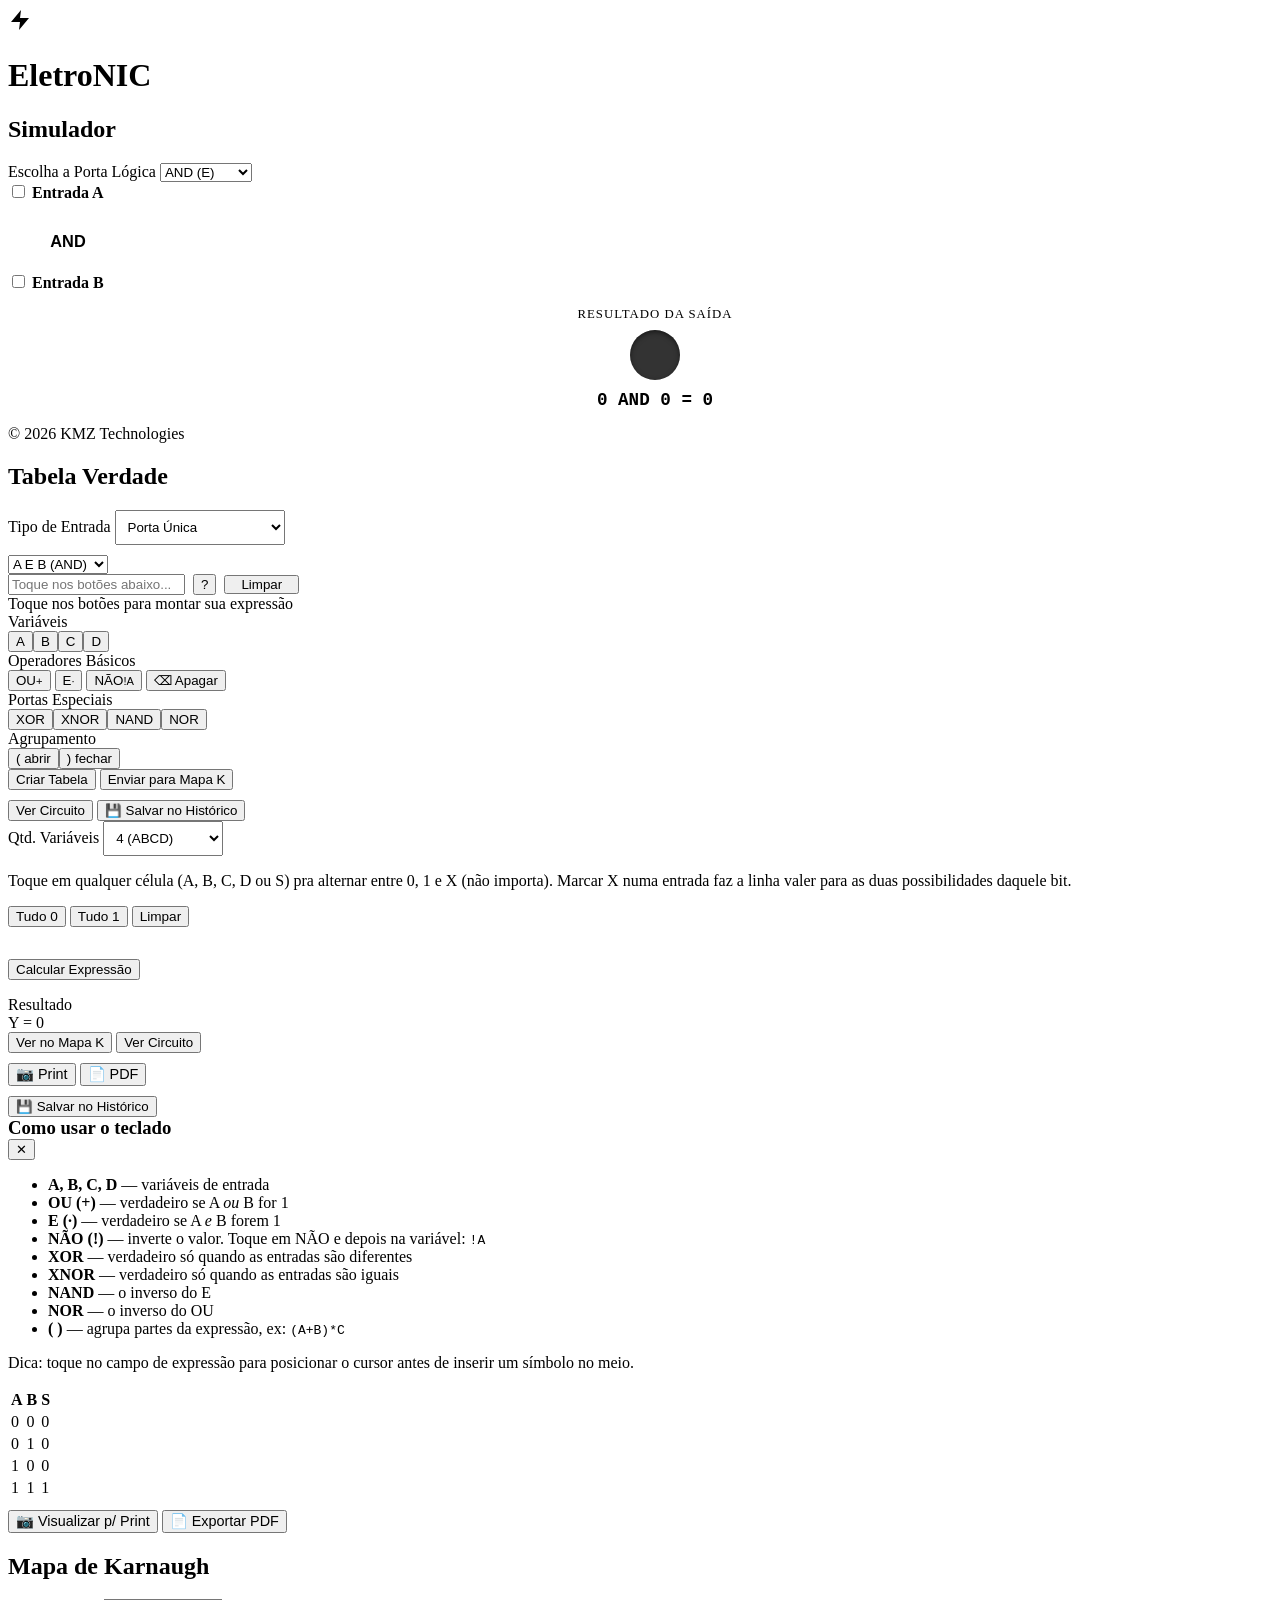
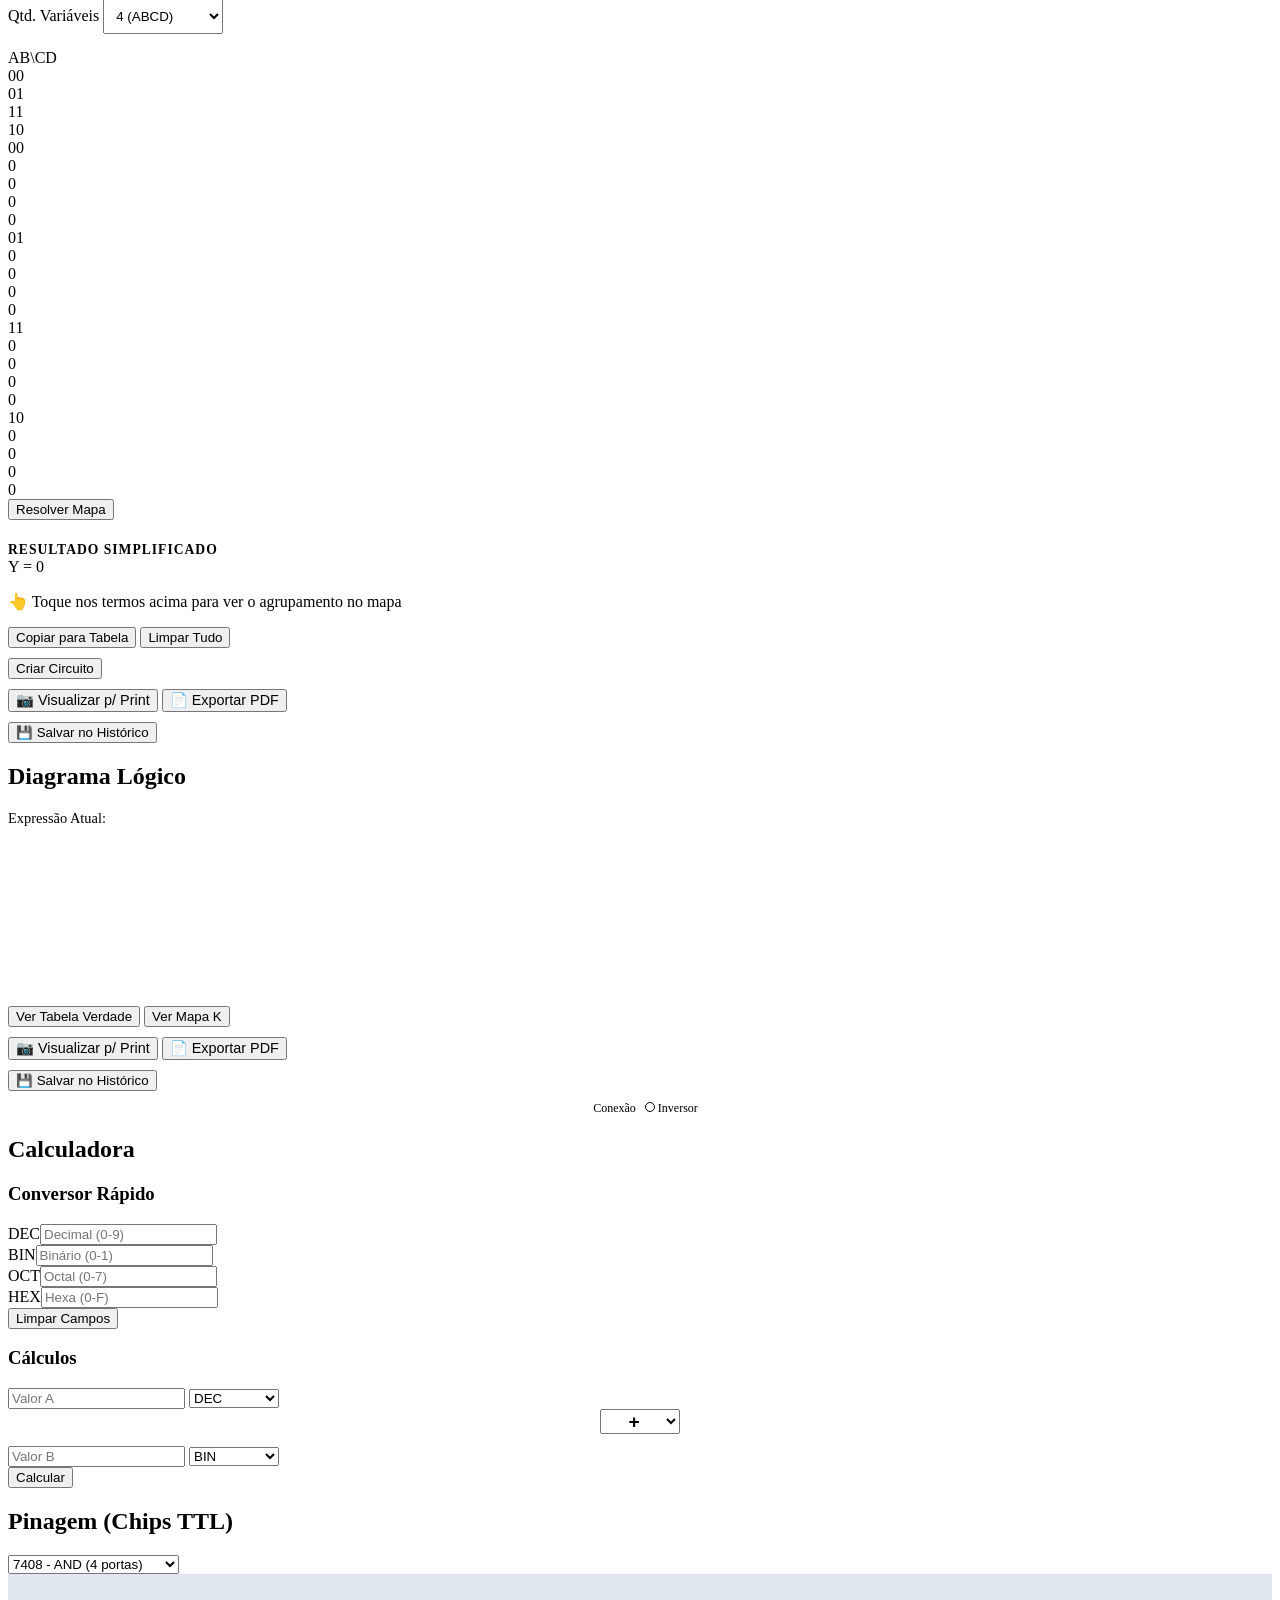
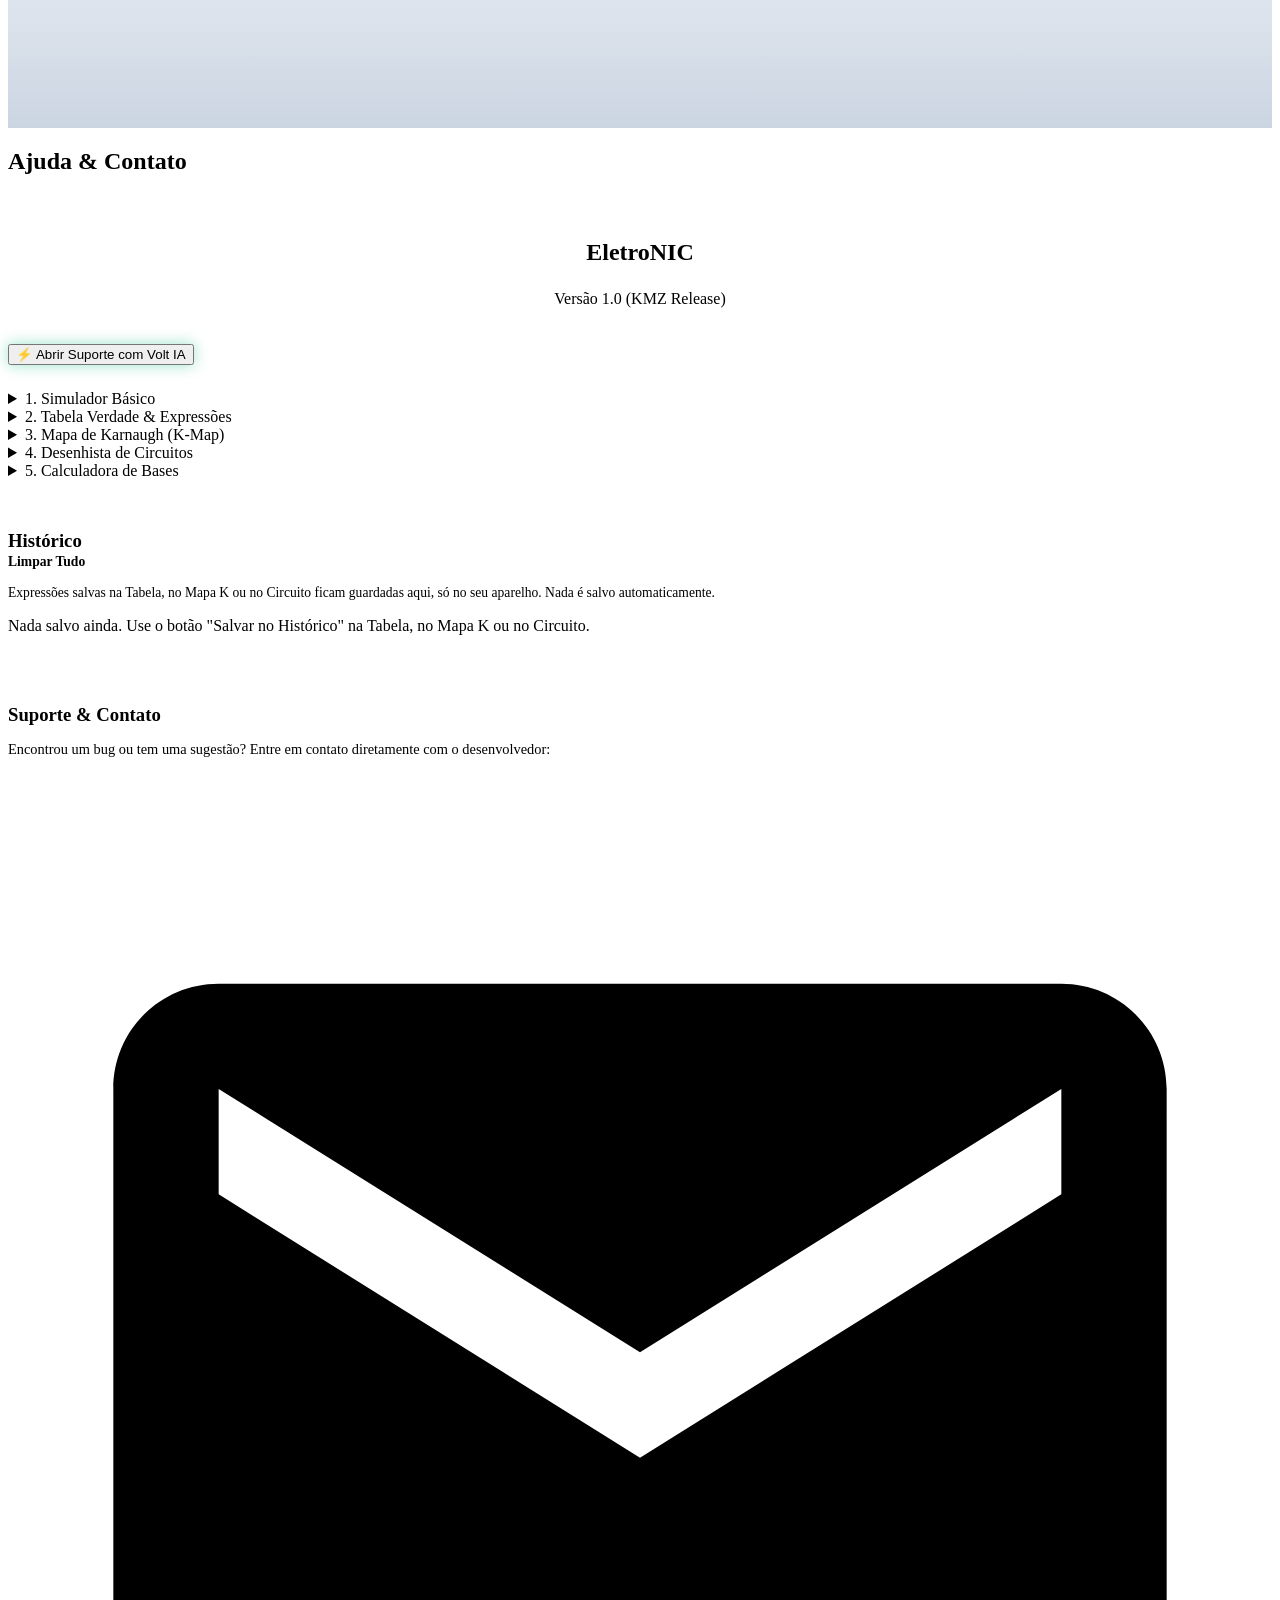
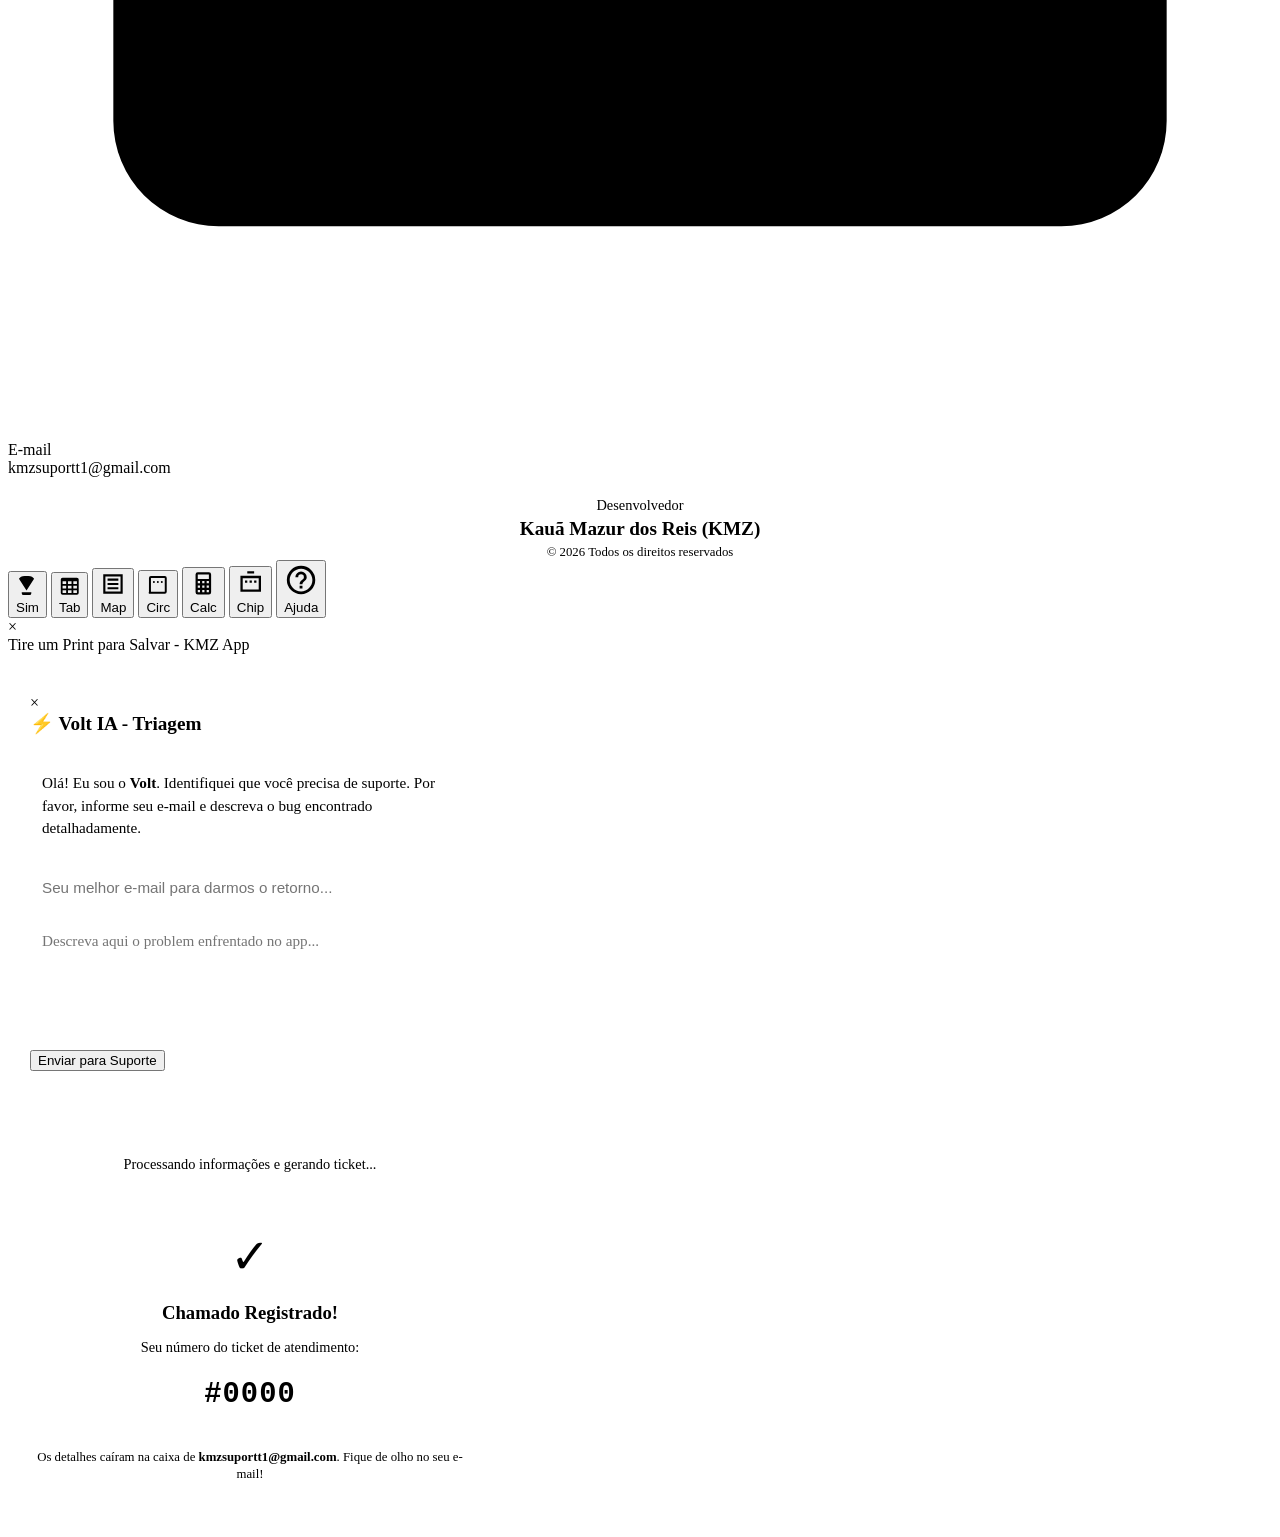
==== commit 5e93d266: "Adiciona Historico local (Ajuda: salvar/abrir/excluir expressoes, so por acao explicita do usuario) " ====
--- a/index.html
+++ b/index.html
@@ -15,6 +15,8 @@
 
     <!-- SDK DO EMAILJS INTEGRADO -->
     <script type="text/javascript" src="https://cdn.jsdelivr.net/npm/@emailjs/browser@3/dist/email.min.js"></script>
+    <!-- SDK DO JSPDF (usado pela exportação em PDF da Tabela, Mapa K e Circuito) -->
+    <script type="text/javascript" src="https://cdn.jsdelivr.net/npm/jspdf@2.5.1/dist/jspdf.umd.min.js"></script>
     <script type="text/javascript">
        (function(){
           emailjs.init("Kgh--G2bCKQhGtGc0");
@@ -146,6 +148,7 @@
                         <button class="btn btn-outline" onclick="sendToKMap()">Enviar para Mapa K</button>
                     </div>
                     <button class="btn btn-success" style="margin-top:10px;" onclick="sendToCircuit('custom')">Ver Circuito</button>
+                    <button class="btn btn-outline" style="margin-top:10px;" onclick="saveToHistory('table', document.getElementById('custom-expression').value)">💾 Salvar no Histórico</button>
                     <div id="expression-error" style="color:var(--danger); display:none; font-size:0.9rem; margin-top:10px; text-align:center; background:rgba(239, 68, 68, 0.1); padding:8px; border-radius:8px;">Expressão inválida! Confira parênteses e operadores.</div>
                 </div>
 
@@ -183,6 +186,11 @@
                         <button class="btn btn-outline" onclick="openBuildTableInKMap()">Ver no Mapa K</button>
                         <button class="btn btn-outline" onclick="sendBuildTableToCircuit()">Ver Circuito</button>
                     </div>
+                    <div class="btn-row" style="margin-top:10px;">
+                        <button class="btn btn-outline" style="font-size:0.9rem;" onclick="exportBuildTableImage()">📷 Print</button>
+                        <button class="btn btn-outline" style="font-size:0.9rem;" onclick="exportBuildTablePDF()">📄 PDF</button>
+                    </div>
+                    <button class="btn btn-outline" style="margin-top:10px;" onclick="calculateExpressionFromBuildTable(); saveToHistory('table', (lastCalculatedEquation || '0'))">💾 Salvar no Histórico</button>
                 </div>
                 <div id="help-modal-overlay" class="help-modal-overlay hidden" onclick="if(event.target===this) toggleHelpModal(false)">
                     <div class="help-modal">
@@ -210,7 +218,10 @@
                         <table class="truth-table" id="truth-table-display"></table>
                     </div>
                     
-                    <button class="btn btn-outline" style="margin-top:10px; font-size:0.9rem;" onclick="exportTableImage()">📷 Visualizar p/ Print</button>
+                    <div class="btn-row" style="margin-top:10px;">
+                        <button class="btn btn-outline" style="font-size:0.9rem;" onclick="exportTableImage()">📷 Visualizar p/ Print</button>
+                        <button class="btn btn-outline" style="font-size:0.9rem;" onclick="exportTablePDF()">📄 Exportar PDF</button>
+                    </div>
                 </div>
             </div>
         </section>
@@ -245,6 +256,11 @@
                     <button class="btn btn-outline" onclick="initKMapGrid()">Limpar Tudo</button>
                 </div>
                 <button class="btn" style="margin-top:10px;" onclick="sendToCircuit('kmap')">Criar Circuito</button>
+                <div class="btn-row" style="margin-top:10px;">
+                    <button class="btn btn-outline" style="font-size:0.9rem;" onclick="exportKMapImage()">📷 Visualizar p/ Print</button>
+                    <button class="btn btn-outline" style="font-size:0.9rem;" onclick="exportKMapPDF()">📄 Exportar PDF</button>
+                </div>
+                <button class="btn btn-outline" style="margin-top:10px;" onclick="saveToHistory('kmap', (lastCalculatedEquation || '0'))">💾 Salvar no Histórico</button>
             </div>
         </section>
 
@@ -253,14 +269,18 @@
             <h2>Diagrama Lógico</h2>
             <div class="card">
                 <p style="font-size:0.9rem; color:var(--text-muted); margin-bottom:10px;">Expressão Atual: <span id="circuit-expression-display" style="color:var(--primary); font-family:'Courier New'; font-weight:bold;"></span></p>
-                <div class="canvas-container">
+                <div class="canvas-container canvas-container-wide">
                     <canvas id="circuit-canvas"></canvas>
                 </div>
                 <div class="btn-row" style="margin-top:15px;">
                     <button class="btn btn-outline" onclick="sendCircuitToTable()">Ver Tabela Verdade</button>
                     <button class="btn btn-outline" onclick="sendCircuitToKMap()">Ver Mapa K</button>
                 </div>
-                <button class="btn btn-outline" style="margin-top:10px;" onclick="exportCircuitImage()">📷 Visualizar p/ Print</button>
+                <div class="btn-row" style="margin-top:10px;">
+                    <button class="btn btn-outline" style="font-size:0.9rem;" onclick="exportCircuitImage()">📷 Visualizar p/ Print</button>
+                    <button class="btn btn-outline" style="font-size:0.9rem;" onclick="exportCircuitPDF()">📄 Exportar PDF</button>
+                </div>
+                <button class="btn btn-outline" style="margin-top:10px;" onclick="saveToHistory('circuit', document.getElementById('circuit-expression-display').innerText)">💾 Salvar no Histórico</button>
                 <p style="font-size:0.75rem; color:var(--text-muted); margin-top:10px; text-align:center;">
                     <span style="display:inline-block; width:8px; height:8px; background:var(--primary); border-radius:50%;"></span> Conexão &nbsp;
                     <span style="display:inline-block; width:8px; height:8px; background:#fff; border:1px solid #000; border-radius:50%;"></span> Inversor
@@ -397,6 +417,17 @@
                     </div>
                 </details>
                 
+                <div style="margin-top:30px; padding-top:20px; border-top:1px solid var(--border);">
+                    <div class="flex-between" style="margin-bottom:15px;">
+                        <h3 style="color:var(--primary); margin:0;">Histórico</h3>
+                        <span style="font-size:0.85rem; color:var(--danger); cursor:pointer; font-weight:bold;" onclick="clearHistory()">Limpar Tudo</span>
+                    </div>
+                    <p style="color:var(--text-muted); font-size:0.85rem; margin-bottom:12px;">
+                        Expressões salvas na Tabela, no Mapa K ou no Circuito ficam guardadas aqui, só no seu aparelho. Nada é salvo automaticamente.
+                    </p>
+                    <div id="history-list"></div>
+                </div>
+
                 <div style="margin-top:30px; padding-top:20px; border-top:1px solid var(--border);">
                     <h3 style="color:var(--primary); margin-bottom:15px;">Suporte & Contato</h3>
                     <p style="color:var(--text-muted); margin-bottom:15px; font-size:0.9rem;">
@@ -493,6 +524,7 @@
     <script src="js/circuit.js"></script>
     <script src="js/chips.js"></script>
     <script src="js/export.js"></script>
+    <script src="js/history.js"></script>
     <script src="js/support.js"></script>
     
     <script>
@@ -500,6 +532,7 @@
         updateGateLogic(); 
         generateTruthTable(); 
         initKMapGrid();
+        renderHistoryList();
     </script>
 </body>
 </html>
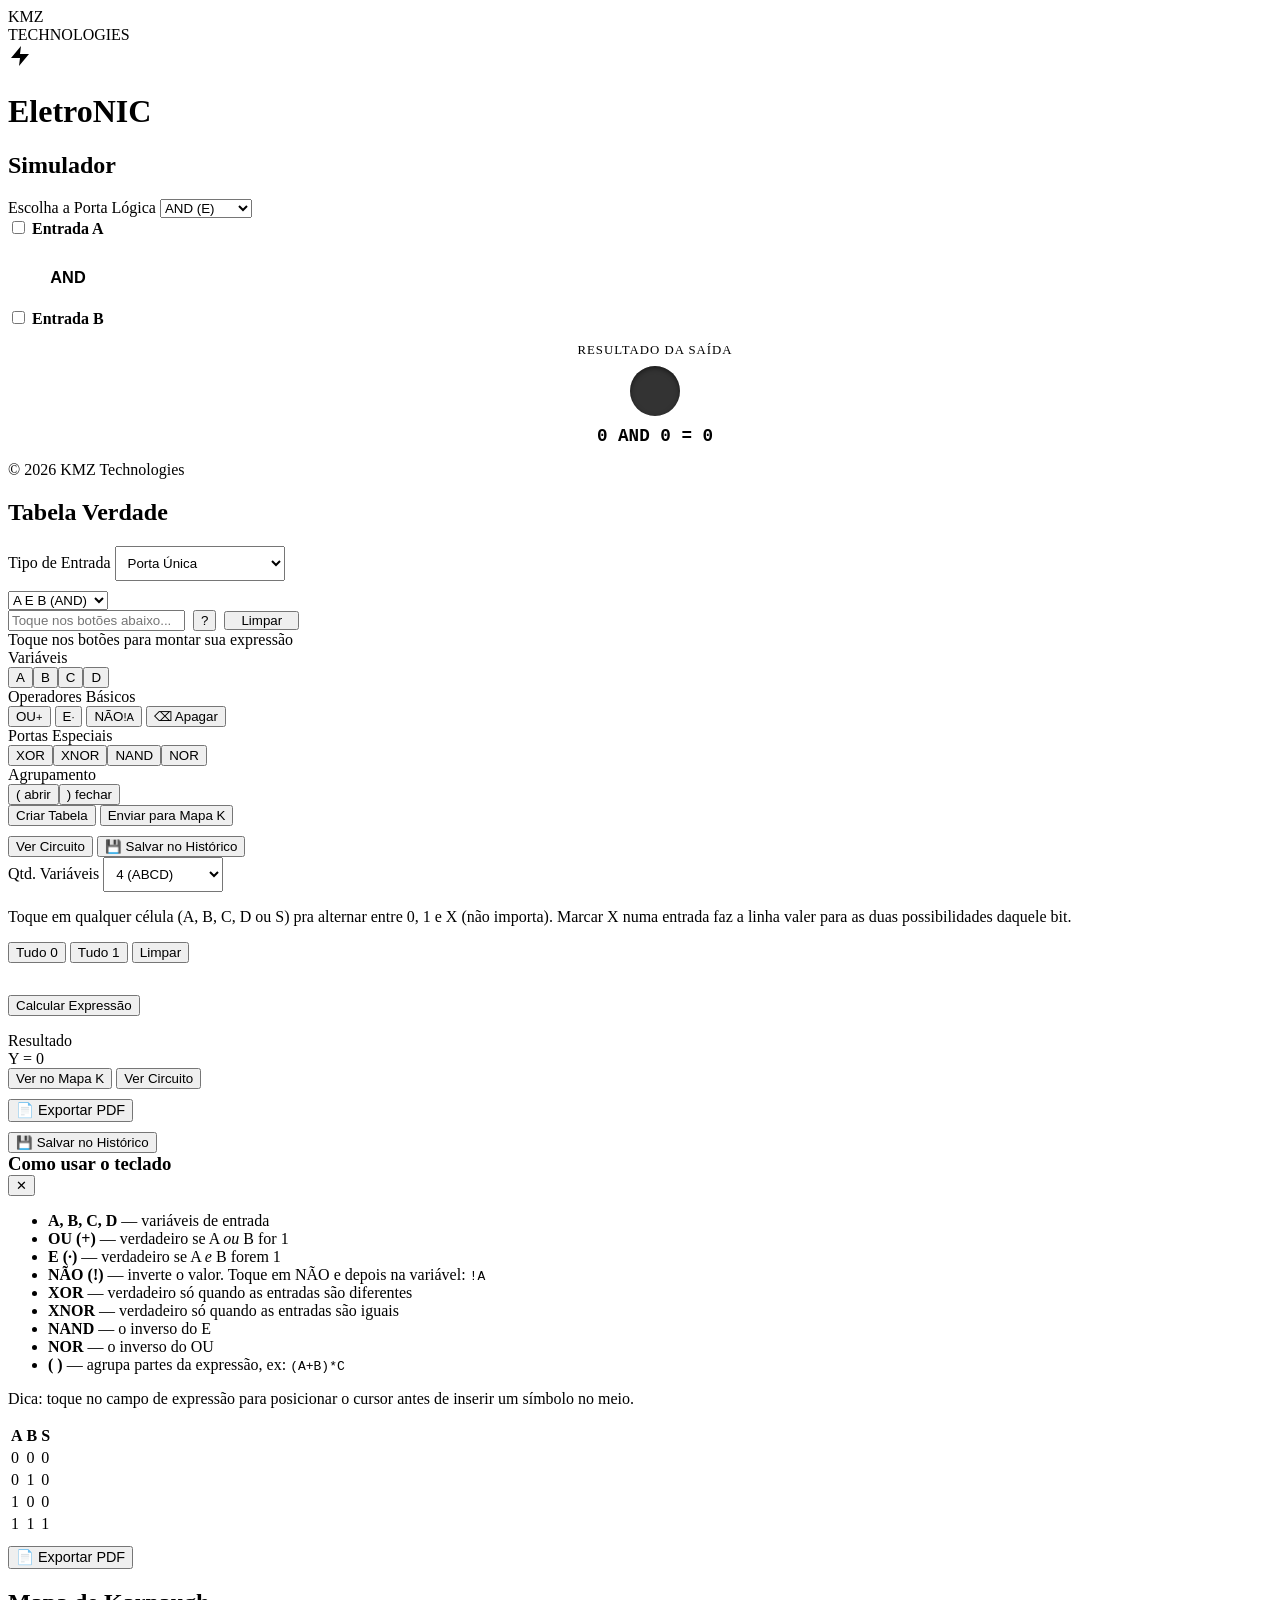
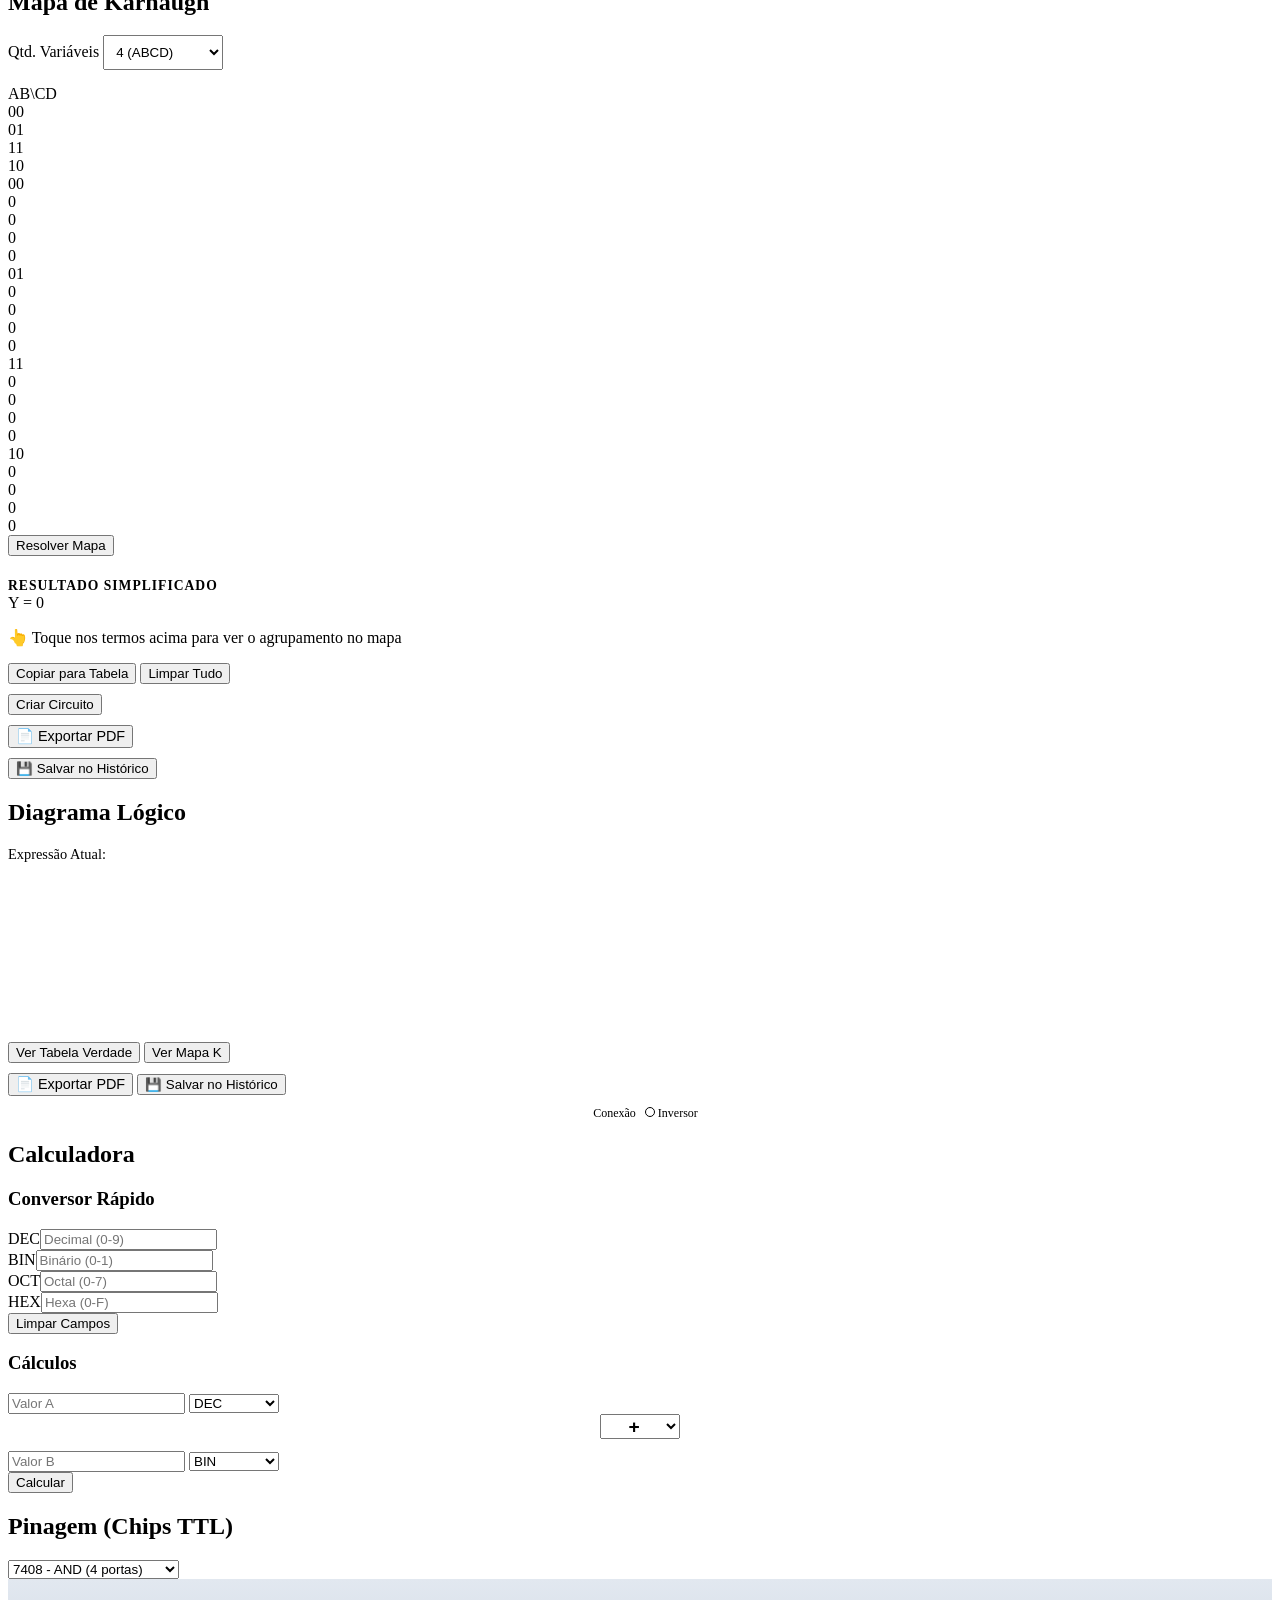
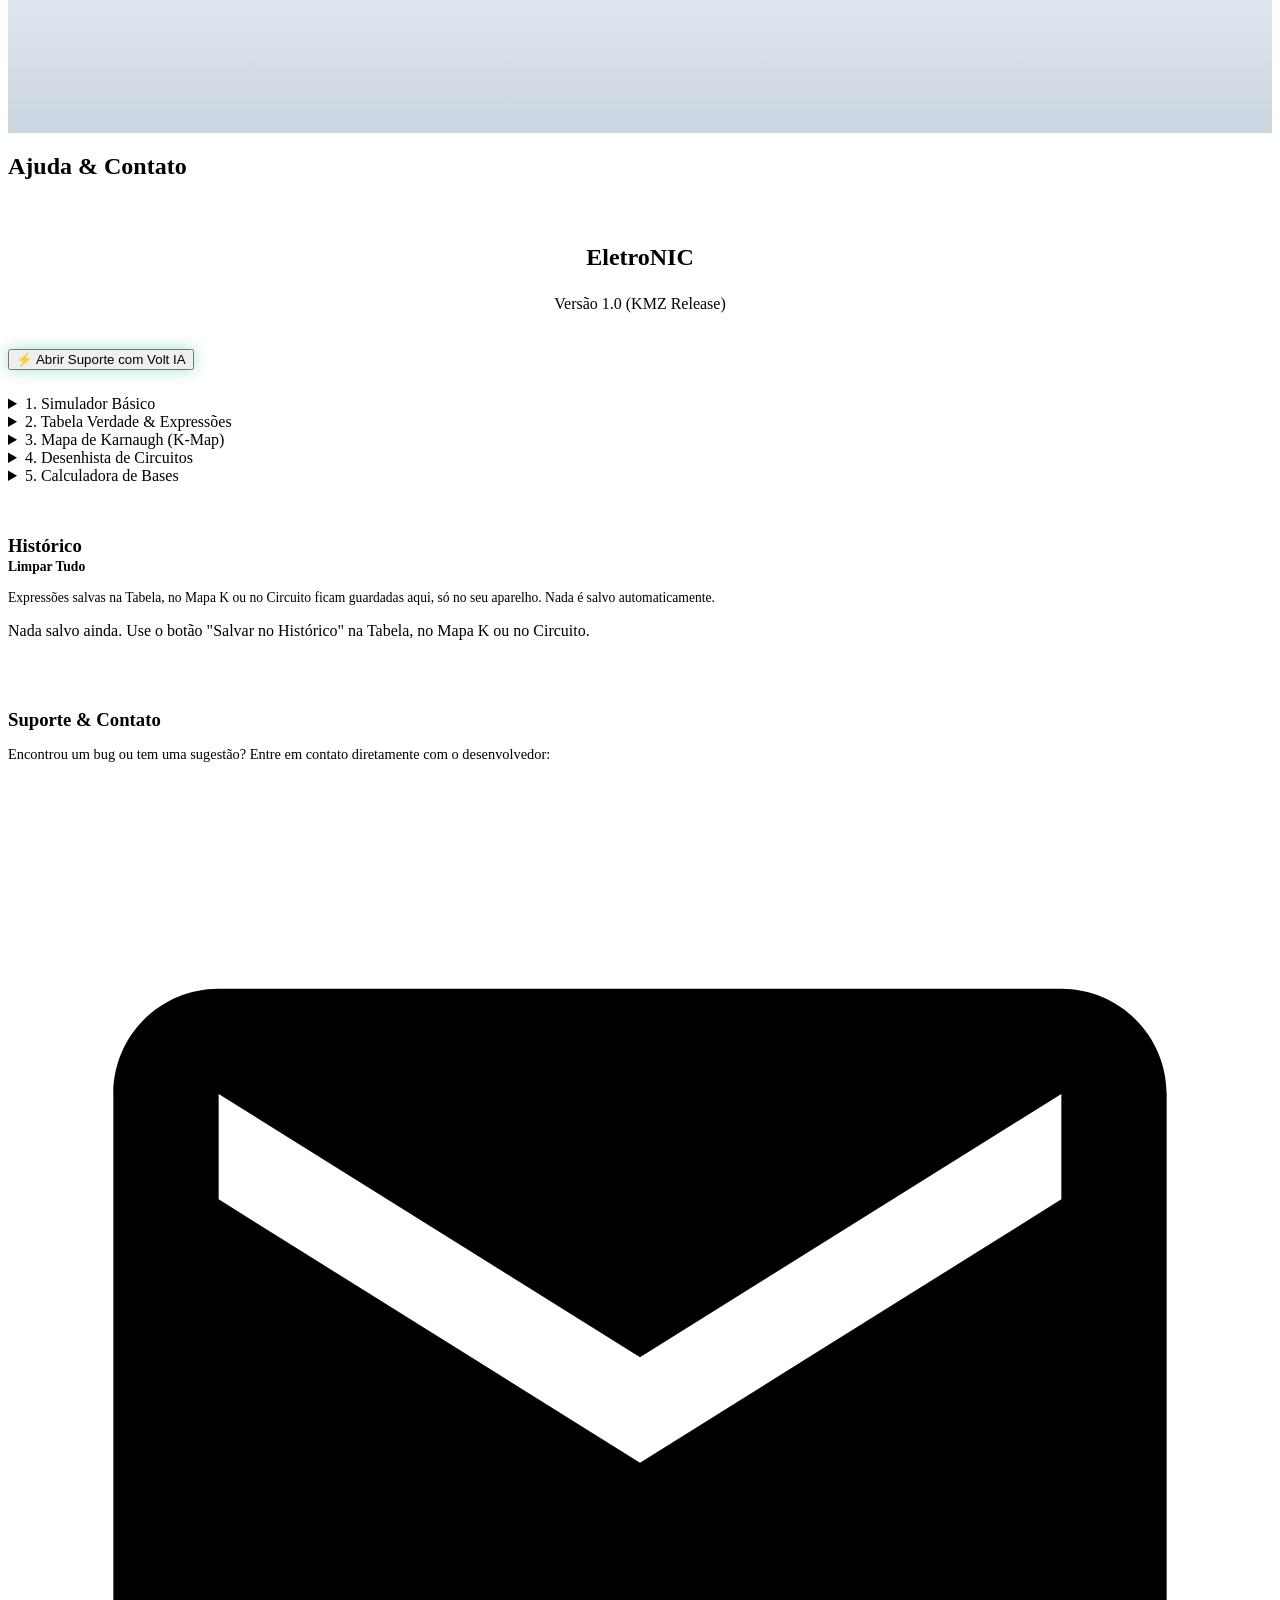
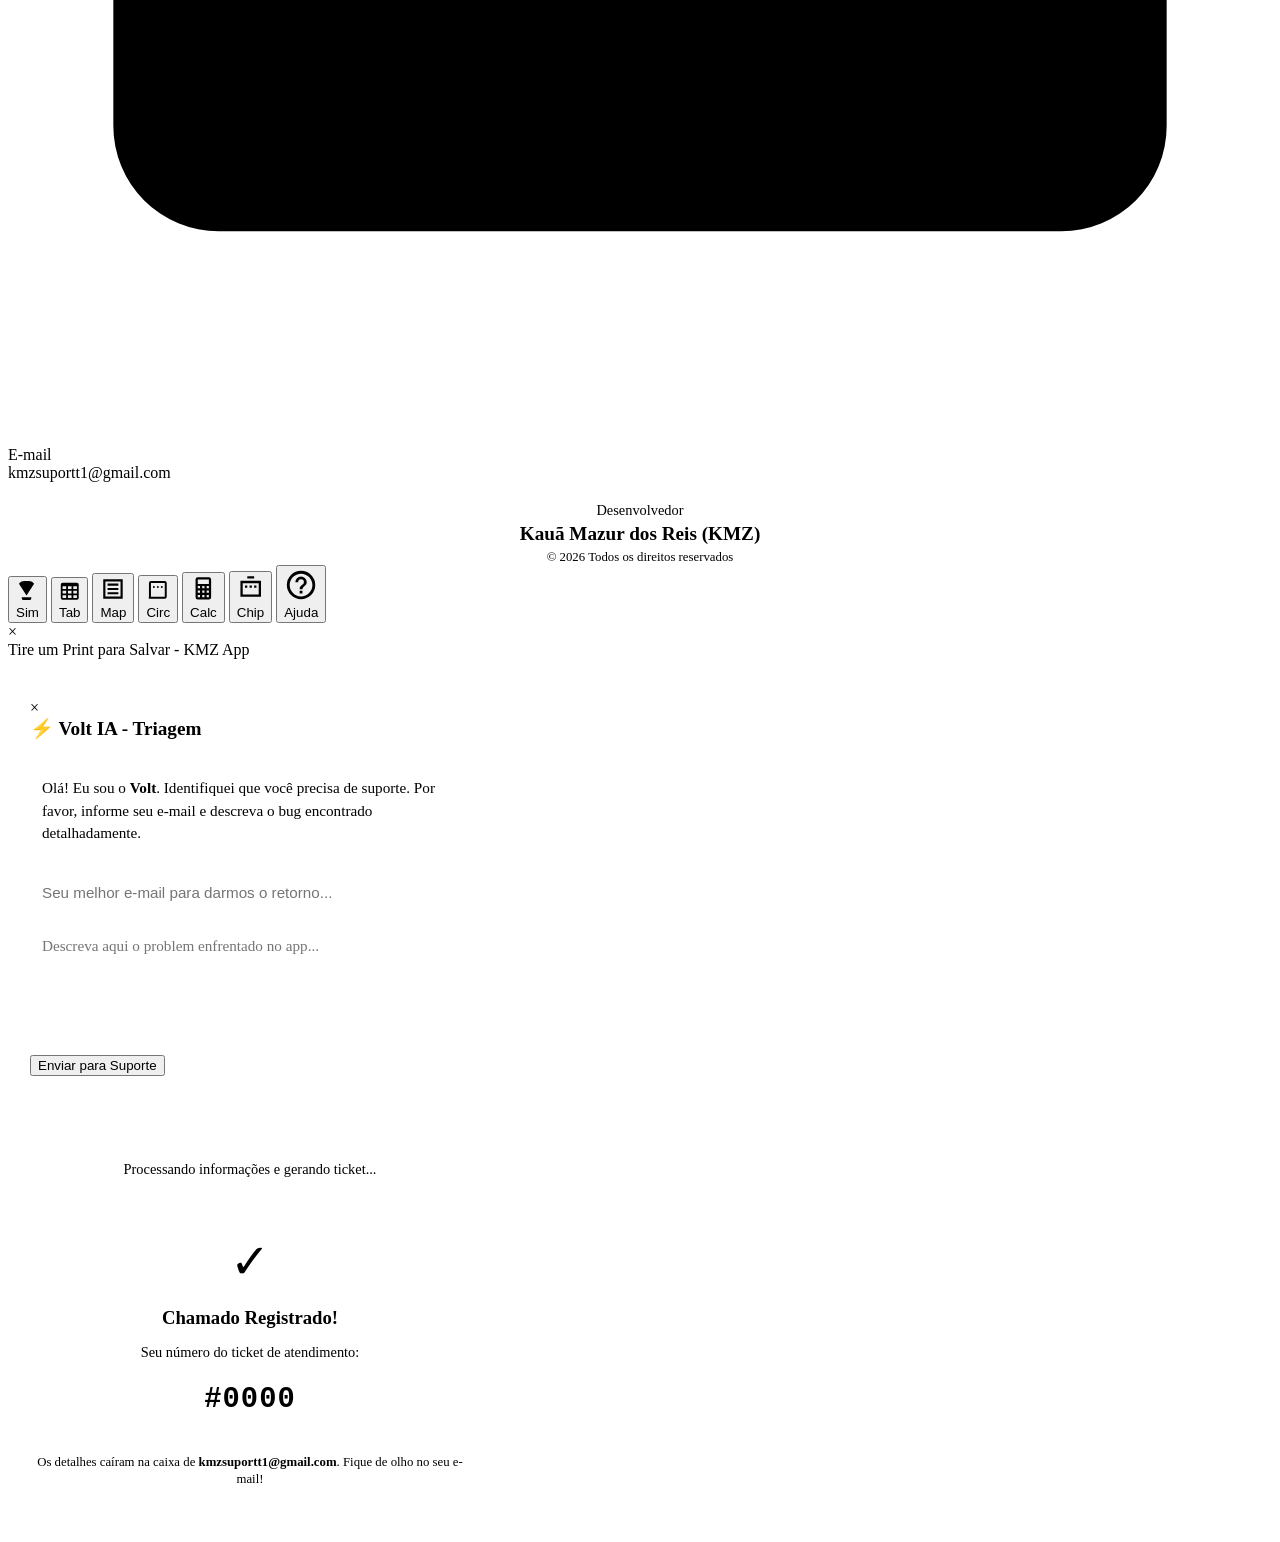
==== commit dbb4d2a5: "Remove os botoes avulsos de 'Visualizar p/ Print' (Tabela, Montar Tabela, Mapa K, Circuito) - o prin" ====
--- a/index.html
+++ b/index.html
@@ -187,8 +187,7 @@
                         <button class="btn btn-outline" onclick="sendBuildTableToCircuit()">Ver Circuito</button>
                     </div>
                     <div class="btn-row" style="margin-top:10px;">
-                        <button class="btn btn-outline" style="font-size:0.9rem;" onclick="exportBuildTableImage()">📷 Print</button>
-                        <button class="btn btn-outline" style="font-size:0.9rem;" onclick="exportBuildTablePDF()">📄 PDF</button>
+                        <button class="btn btn-outline" style="font-size:0.9rem;" onclick="exportBuildTablePDF()">📄 Exportar PDF</button>
                     </div>
                     <button class="btn btn-outline" style="margin-top:10px;" onclick="calculateExpressionFromBuildTable(); saveToHistory('table', (lastCalculatedEquation || '0'))">💾 Salvar no Histórico</button>
                 </div>
@@ -219,7 +218,6 @@
                     </div>
                     
                     <div class="btn-row" style="margin-top:10px;">
-                        <button class="btn btn-outline" style="font-size:0.9rem;" onclick="exportTableImage()">📷 Visualizar p/ Print</button>
                         <button class="btn btn-outline" style="font-size:0.9rem;" onclick="exportTablePDF()">📄 Exportar PDF</button>
                     </div>
                 </div>
@@ -257,7 +255,6 @@
                 </div>
                 <button class="btn" style="margin-top:10px;" onclick="sendToCircuit('kmap')">Criar Circuito</button>
                 <div class="btn-row" style="margin-top:10px;">
-                    <button class="btn btn-outline" style="font-size:0.9rem;" onclick="exportKMapImage()">📷 Visualizar p/ Print</button>
                     <button class="btn btn-outline" style="font-size:0.9rem;" onclick="exportKMapPDF()">📄 Exportar PDF</button>
                 </div>
                 <button class="btn btn-outline" style="margin-top:10px;" onclick="saveToHistory('kmap', (lastCalculatedEquation || '0'))">💾 Salvar no Histórico</button>
@@ -276,10 +273,7 @@
                     <button class="btn btn-outline" onclick="sendCircuitToTable()">Ver Tabela Verdade</button>
                     <button class="btn btn-outline" onclick="sendCircuitToKMap()">Ver Mapa K</button>
                 </div>
-                <div class="btn-row" style="margin-top:10px;">
-                    <button class="btn btn-outline" style="font-size:0.9rem;" onclick="exportCircuitImage()">📷 Visualizar p/ Print</button>
-                    <button class="btn btn-outline" style="font-size:0.9rem;" onclick="exportCircuitPDF()">📄 Exportar PDF</button>
-                </div>
+                <button class="btn btn-outline" style="margin-top:10px; font-size:0.9rem;" onclick="exportCircuitPDF()">📄 Exportar PDF</button>
                 <button class="btn btn-outline" style="margin-top:10px;" onclick="saveToHistory('circuit', document.getElementById('circuit-expression-display').innerText)">💾 Salvar no Histórico</button>
                 <p style="font-size:0.75rem; color:var(--text-muted); margin-top:10px; text-align:center;">
                     <span style="display:inline-block; width:8px; height:8px; background:var(--primary); border-radius:50%;"></span> Conexão &nbsp;
@@ -404,7 +398,7 @@
                         - Suporta portas AND, OR, NOT, XOR, XNOR.<br>
                         - Desenha em "Cascata": Se houver muitas entradas, ele conecta portas em sequência de forma organizada.<br>
                         - Linhas retas e organizadas (padrão industrial).<br>
-                        - <strong>Exportar:</strong> Use o botão "Visualizar p/ Print" para expandir o circuito e tirar um print da tela.
+                        - <strong>Exportar:</strong> Use o botão "Exportar PDF" para salvar ou compartilhar o circuito. Se o aparelho não conseguir gerar o PDF, o app mostra automaticamente uma imagem pra você tirar um print.
                     </div>
                 </details>
 
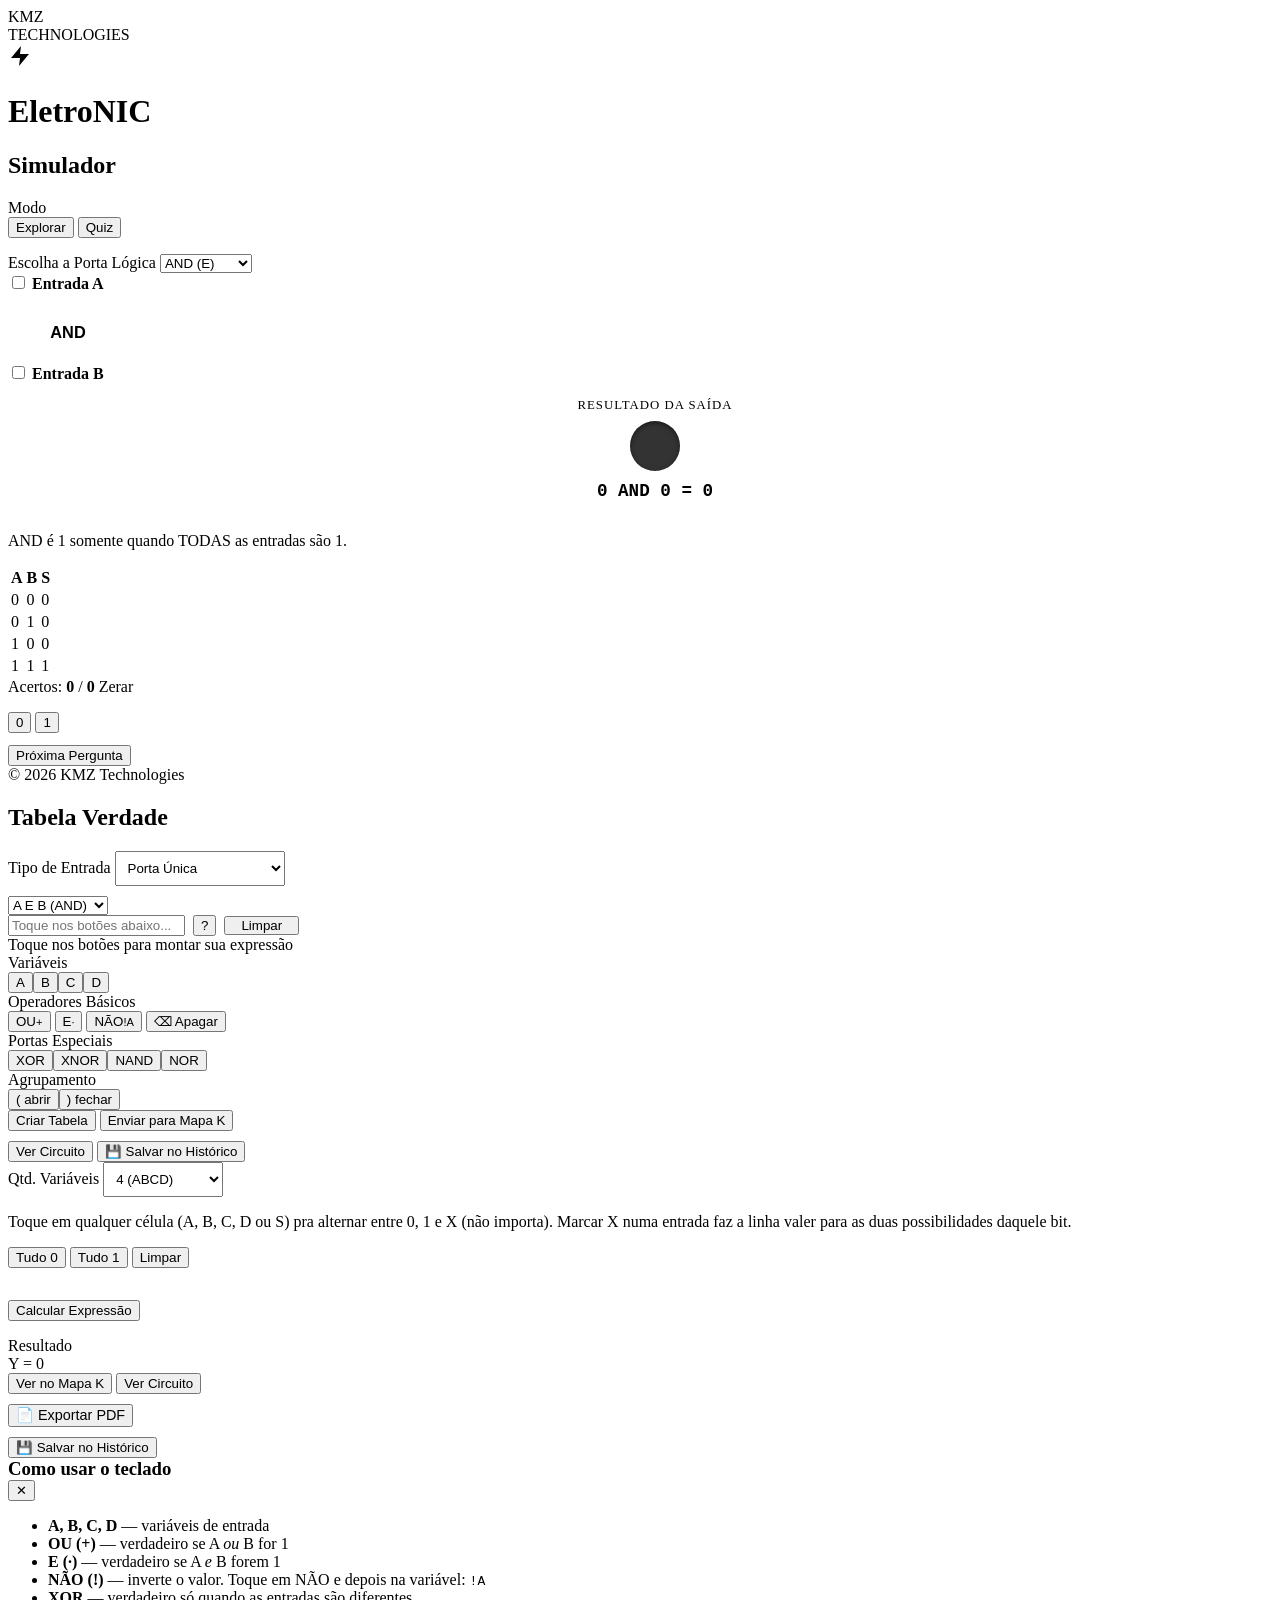
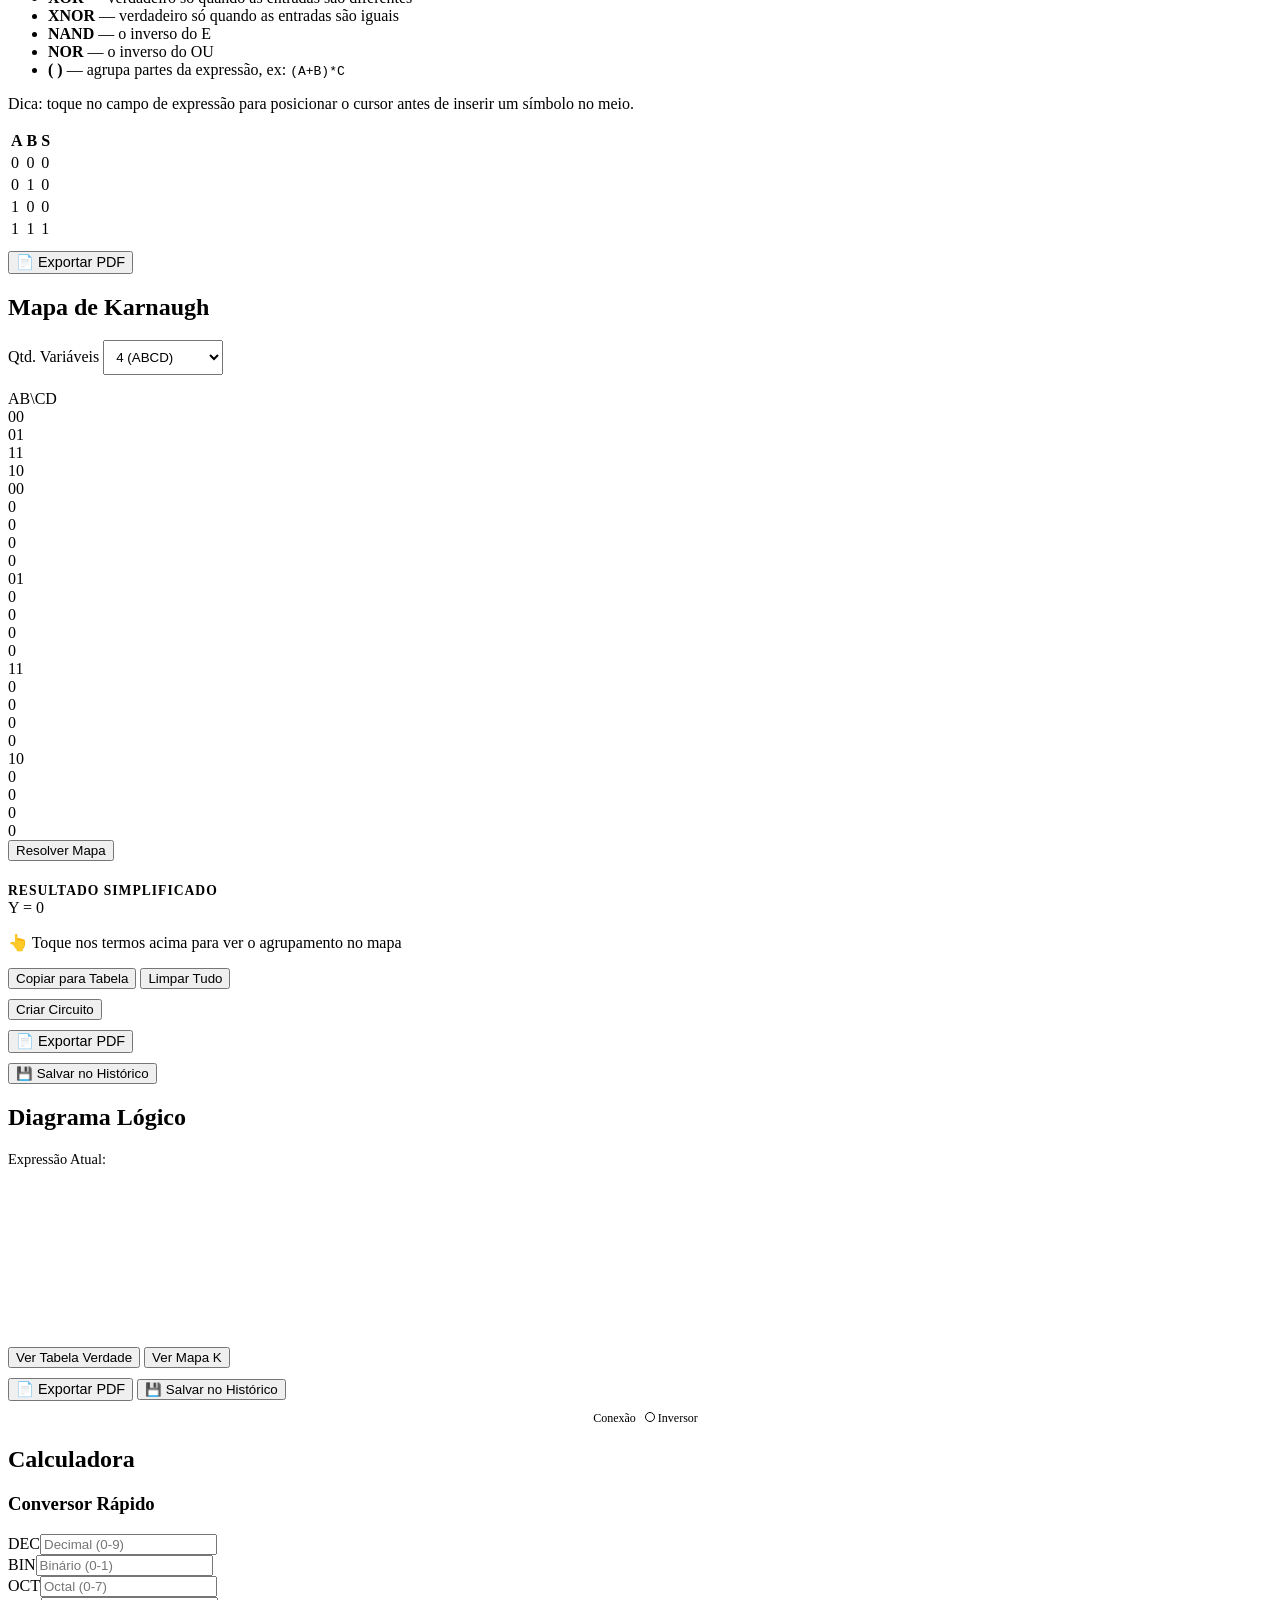
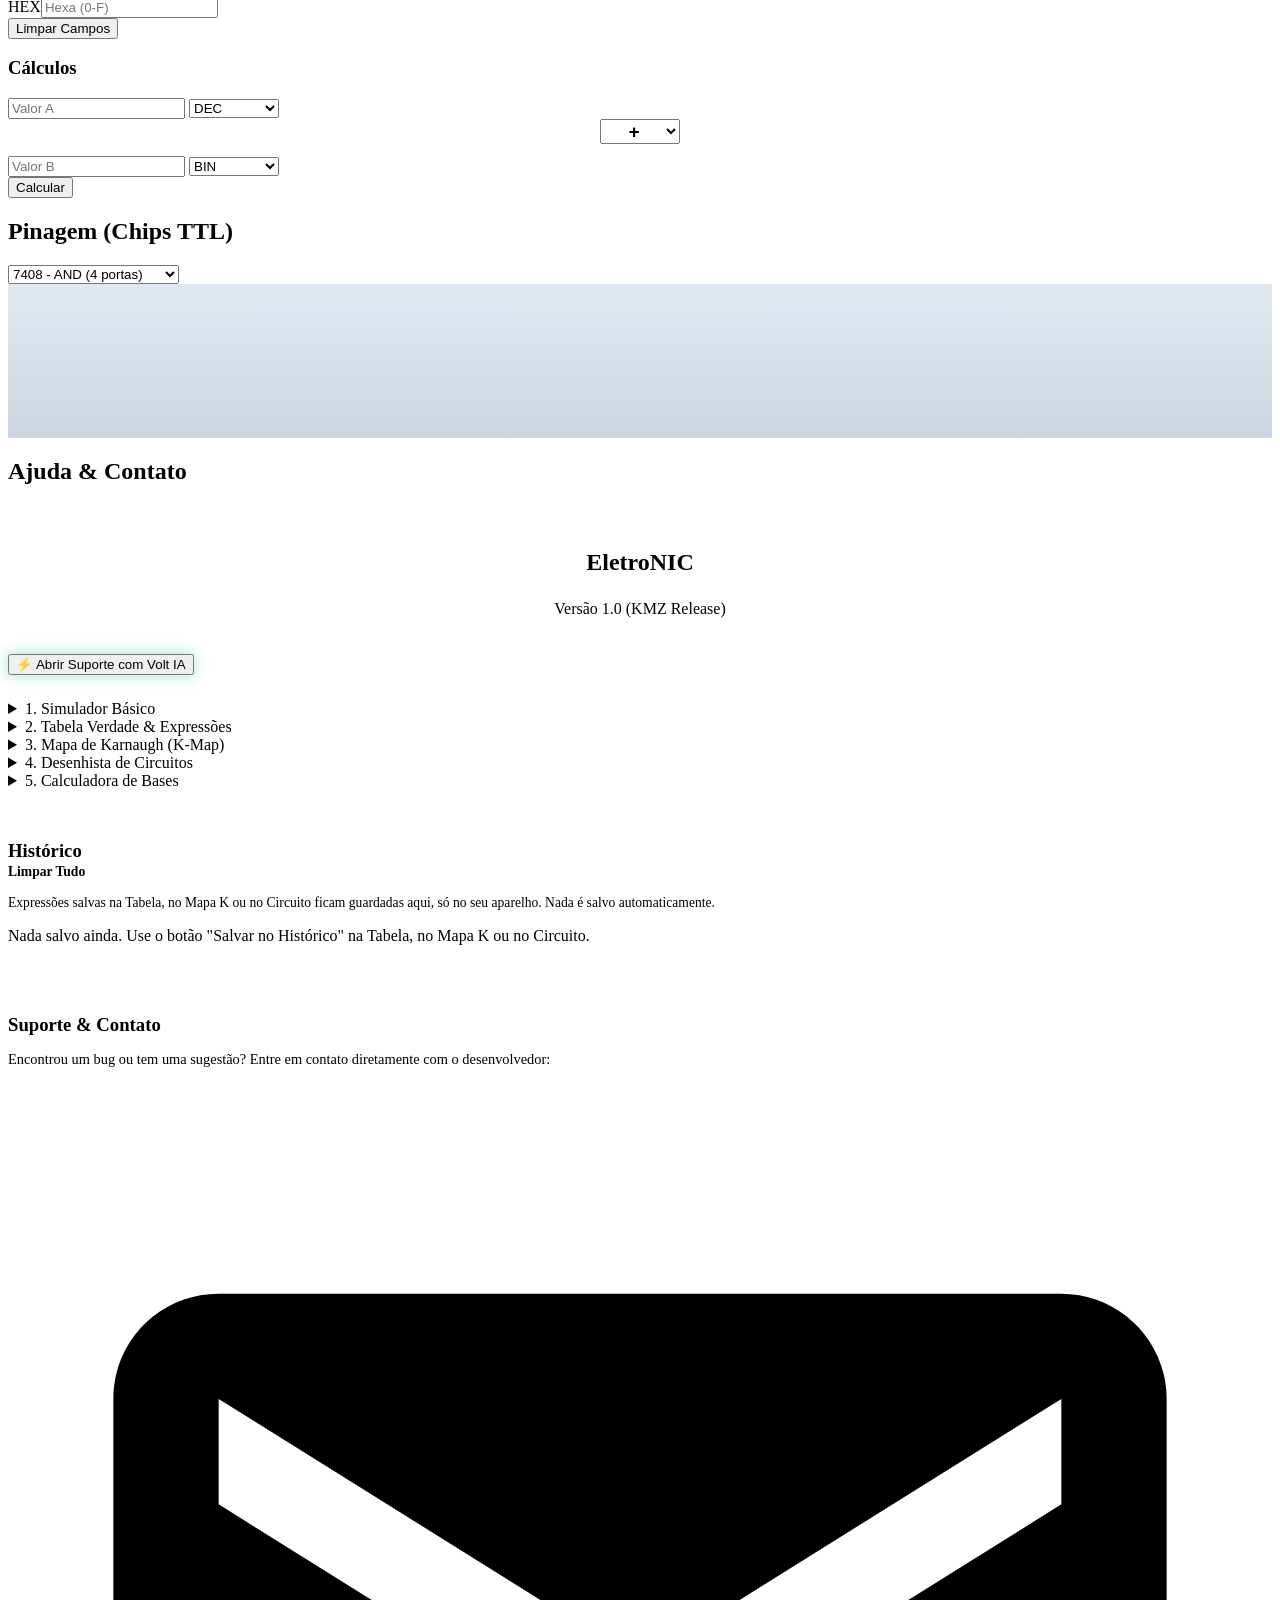
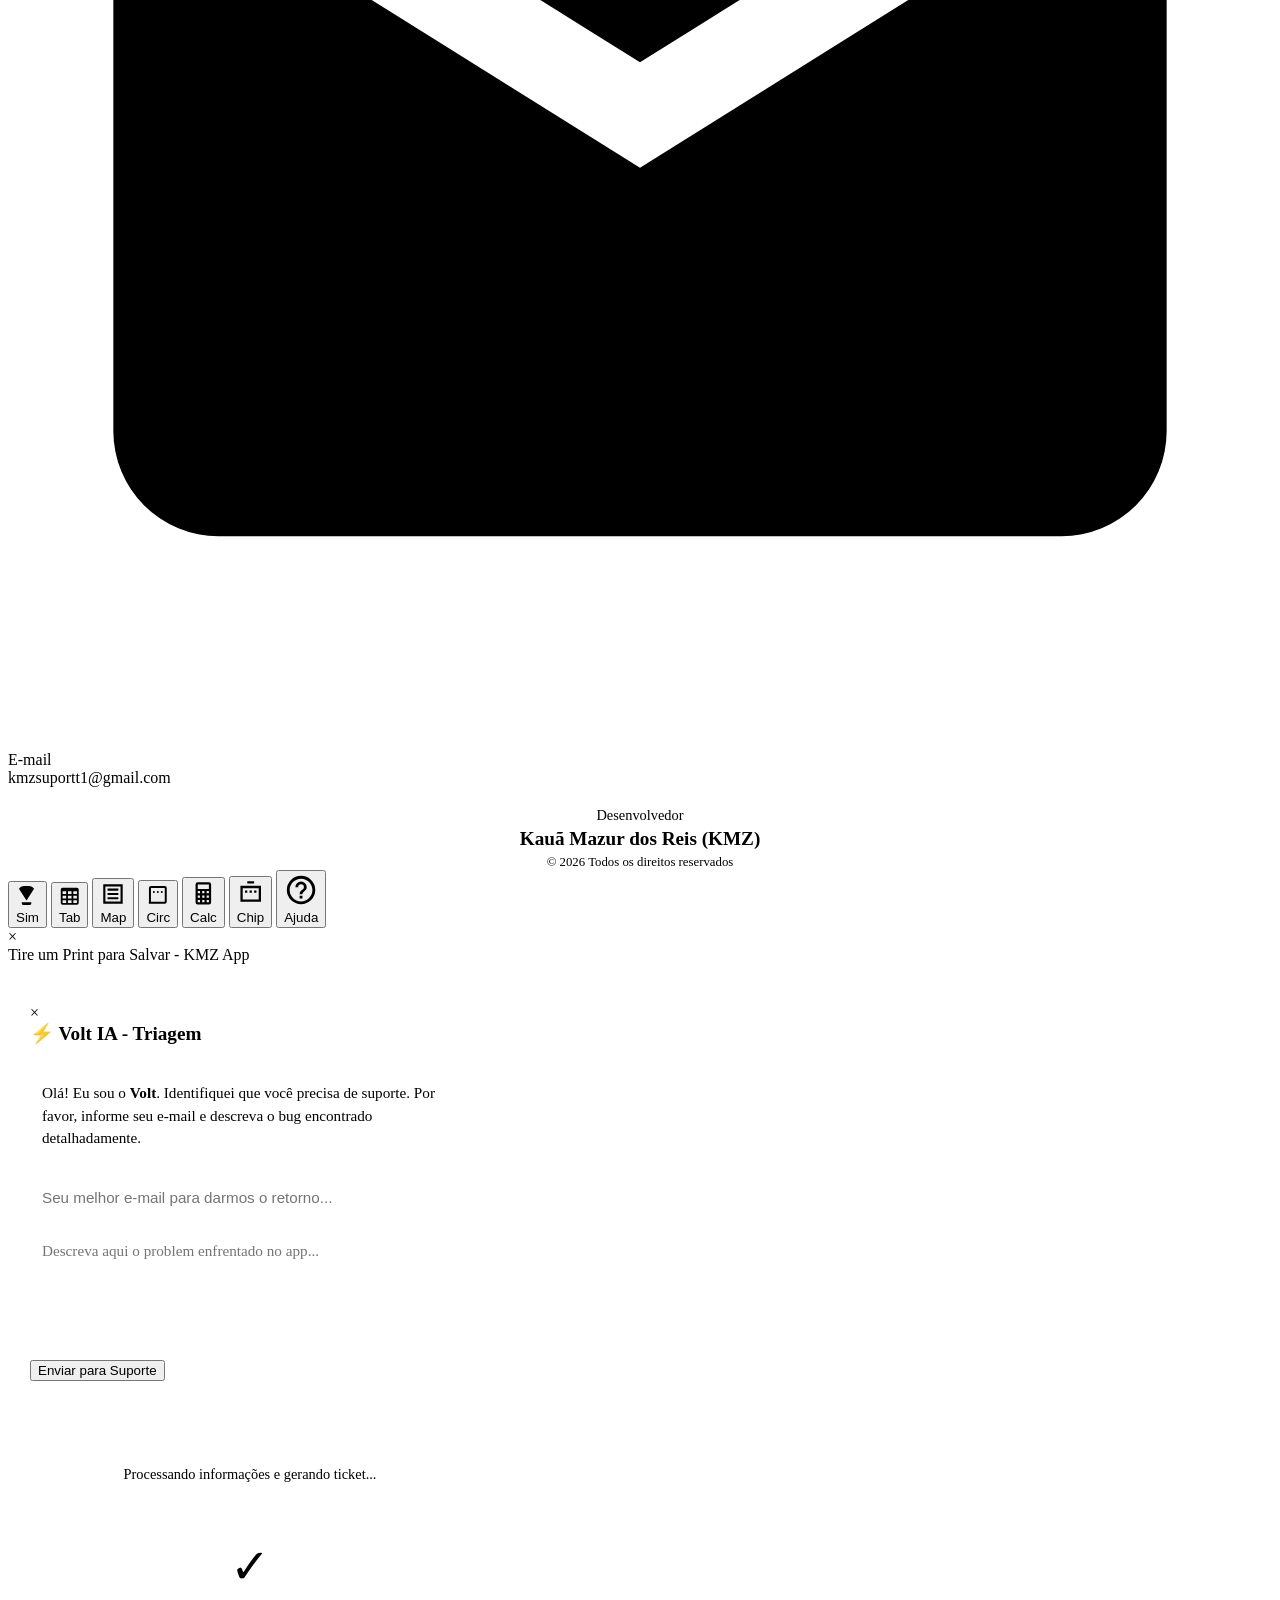
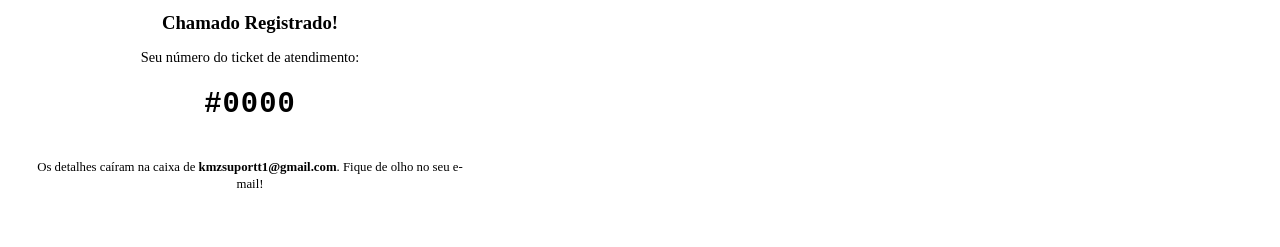
==== commit 41097961: "Turbina o Simulador: adiciona mini tabela verdade ao vivo (mostra as combinacoes da porta atual, des" ====
--- a/index.html
+++ b/index.html
@@ -43,37 +43,71 @@
         <section id="section-gates" class="view-section active">
             <h2>Simulador</h2>
             <div class="card">
-                <label>Escolha a Porta Lógica</label>
-                <select id="gate-selector" onchange="updateGateLogic()">
-                    <option value="AND">AND (E)</option>
-                    <option value="OR">OR (OU)</option>
-                    <option value="NOT">NOT (NÃO)</option>
-                    <option value="NAND">NAND</option>
-                    <option value="NOR">NOR</option>
-                    <option value="XOR">XOR</option>
-                    <option value="XNOR">XNOR</option>
-                </select>
-                
-                <div class="gate-visualizer">
-                    <div class="io-row">
-                        <div class="io-ctrl">
-                            <label class="switch"><input type="checkbox" id="inputA" onchange="updateGateLogic()"><span class="slider"></span></label>
-                            <span style="font-weight:bold; color:var(--text-muted)">Entrada A</span>
+                <div class="flex-between" style="margin-bottom:16px;">
+                    <label style="margin:0;">Modo</label>
+                    <div class="mode-toggle-group">
+                        <button id="mode-explore-btn" class="mode-toggle-btn active" onclick="setSimulatorMode('explore')">Explorar</button>
+                        <button id="mode-quiz-btn" class="mode-toggle-btn" onclick="setSimulatorMode('quiz')">Quiz</button>
+                    </div>
+                </div>
+
+                <!-- MODO EXPLORAR -->
+                <div id="simulator-explore-mode">
+                    <label>Escolha a Porta Lógica</label>
+                    <select id="gate-selector" onchange="updateGateLogic()">
+                        <option value="AND">AND (E)</option>
+                        <option value="OR">OR (OU)</option>
+                        <option value="NOT">NOT (NÃO)</option>
+                        <option value="NAND">NAND</option>
+                        <option value="NOR">NOR</option>
+                        <option value="XOR">XOR</option>
+                        <option value="XNOR">XNOR</option>
+                    </select>
+                    
+                    <div class="gate-visualizer">
+                        <div class="io-row">
+                            <div class="io-ctrl">
+                                <label class="switch"><input type="checkbox" id="inputA" onchange="updateGateLogic()"><span class="slider"></span></label>
+                                <span style="font-weight:bold; color:var(--text-muted)">Entrada A</span>
+                            </div>
+                            
+                            <div id="gate-svg" style="width:120px; height:70px; display:flex; align-items:center; justify-content:center;"></div>
+                            
+                            <div class="io-ctrl" id="inputB-container">
+                                <label class="switch"><input type="checkbox" id="inputB" onchange="updateGateLogic()"><span class="slider"></span></label>
+                                <span style="font-weight:bold; color:var(--text-muted)">Entrada B</span>
+                            </div>
                         </div>
                         
-                        <div id="gate-svg" style="width:120px; height:70px; display:flex; align-items:center; justify-content:center;"></div>
-                        
-                        <div class="io-ctrl" id="inputB-container">
-                            <label class="switch"><input type="checkbox" id="inputB" onchange="updateGateLogic()"><span class="slider"></span></label>
-                            <span style="font-weight:bold; color:var(--text-muted)">Entrada B</span>
-                        </div>
-                    </div>
-                    
-                    <div style="text-align: center; background: var(--bg); padding: 15px; border-radius: 12px; border: 1px solid var(--border); width: 100%;">
-                        <div style="font-size:0.8rem; color:var(--text-muted); margin-bottom: 8px; text-transform:uppercase; letter-spacing:1px;">Resultado da Saída</div>
-                        <div id="outputLed" style="width:50px; height:50px; border-radius:50%; background:#333; margin:0 auto; transition:0.3s; box-shadow: inset 0 2px 5px rgba(0,0,0,0.5);"></div>
-                        <div id="logic-text" style="color:var(--text); font-size:1.1rem; margin-top:10px; font-family:'Courier New', monospace; font-weight:bold;"></div>
-                    </div>
+                        <div style="text-align: center; background: var(--bg); padding: 15px; border-radius: 12px; border: 1px solid var(--border); width: 100%;">
+                            <div style="font-size:0.8rem; color:var(--text-muted); margin-bottom: 8px; text-transform:uppercase; letter-spacing:1px;">Resultado da Saída</div>
+                            <div id="outputLed" style="width:50px; height:50px; border-radius:50%; background:#333; margin:0 auto; transition:0.3s; box-shadow: inset 0 2px 5px rgba(0,0,0,0.5);"></div>
+                            <div id="logic-text" style="color:var(--text); font-size:1.1rem; margin-top:10px; font-family:'Courier New', monospace; font-weight:bold;"></div>
+                        </div>
+                    </div>
+
+                    <p id="gate-explanation" class="gate-explanation"></p>
+
+                    <div class="mini-truth-table-wrapper">
+                        <table class="mini-truth-table" id="mini-truth-table"></table>
+                    </div>
+                </div>
+
+                <!-- MODO QUIZ -->
+                <div id="simulator-quiz-mode" class="hidden">
+                    <div class="quiz-score-row">
+                        <span>Acertos: <strong id="quiz-score">0</strong> / <strong id="quiz-total">0</strong></span>
+                        <span class="quiz-reset-link" onclick="resetQuizScore()">Zerar</span>
+                    </div>
+                    <div class="quiz-question-box">
+                        <div id="quiz-question-text" class="quiz-question-text"></div>
+                        <div class="btn-row" style="margin-top:16px;">
+                            <button class="btn btn-outline quiz-answer-btn" onclick="answerQuiz(0)">0</button>
+                            <button class="btn btn-outline quiz-answer-btn" onclick="answerQuiz(1)">1</button>
+                        </div>
+                    </div>
+                    <div id="quiz-feedback" class="quiz-feedback hidden"></div>
+                    <button id="quiz-next-btn" class="btn hidden" style="margin-top:12px;" onclick="nextQuizQuestion()">Próxima Pergunta</button>
                 </div>
             </div>
             <div class="kmz-footer">© 2026 KMZ Technologies</div>
@@ -510,6 +544,12 @@
     </div>
 
     <!-- CARREGAMENTO DOS MÓDULOS DE LÓGICA -->
+    <!-- PONTE DO CORDOVA: sem isso, window.cordova nunca existe, o evento "deviceready"
+         nunca dispara, e NENHUM plugin nativo funciona (mesmo instalado corretamente no
+         APK). Esse arquivo é gerado automaticamente pelo próprio "cordova build" e fica
+         disponível em tempo de execução — só precisa ser referenciado aqui. -->
+    <script src="cordova.js"></script>
+
     <script src="js/core.js"></script>
     <script src="js/simulator.js"></script>
     <script src="js/calculator.js"></script>
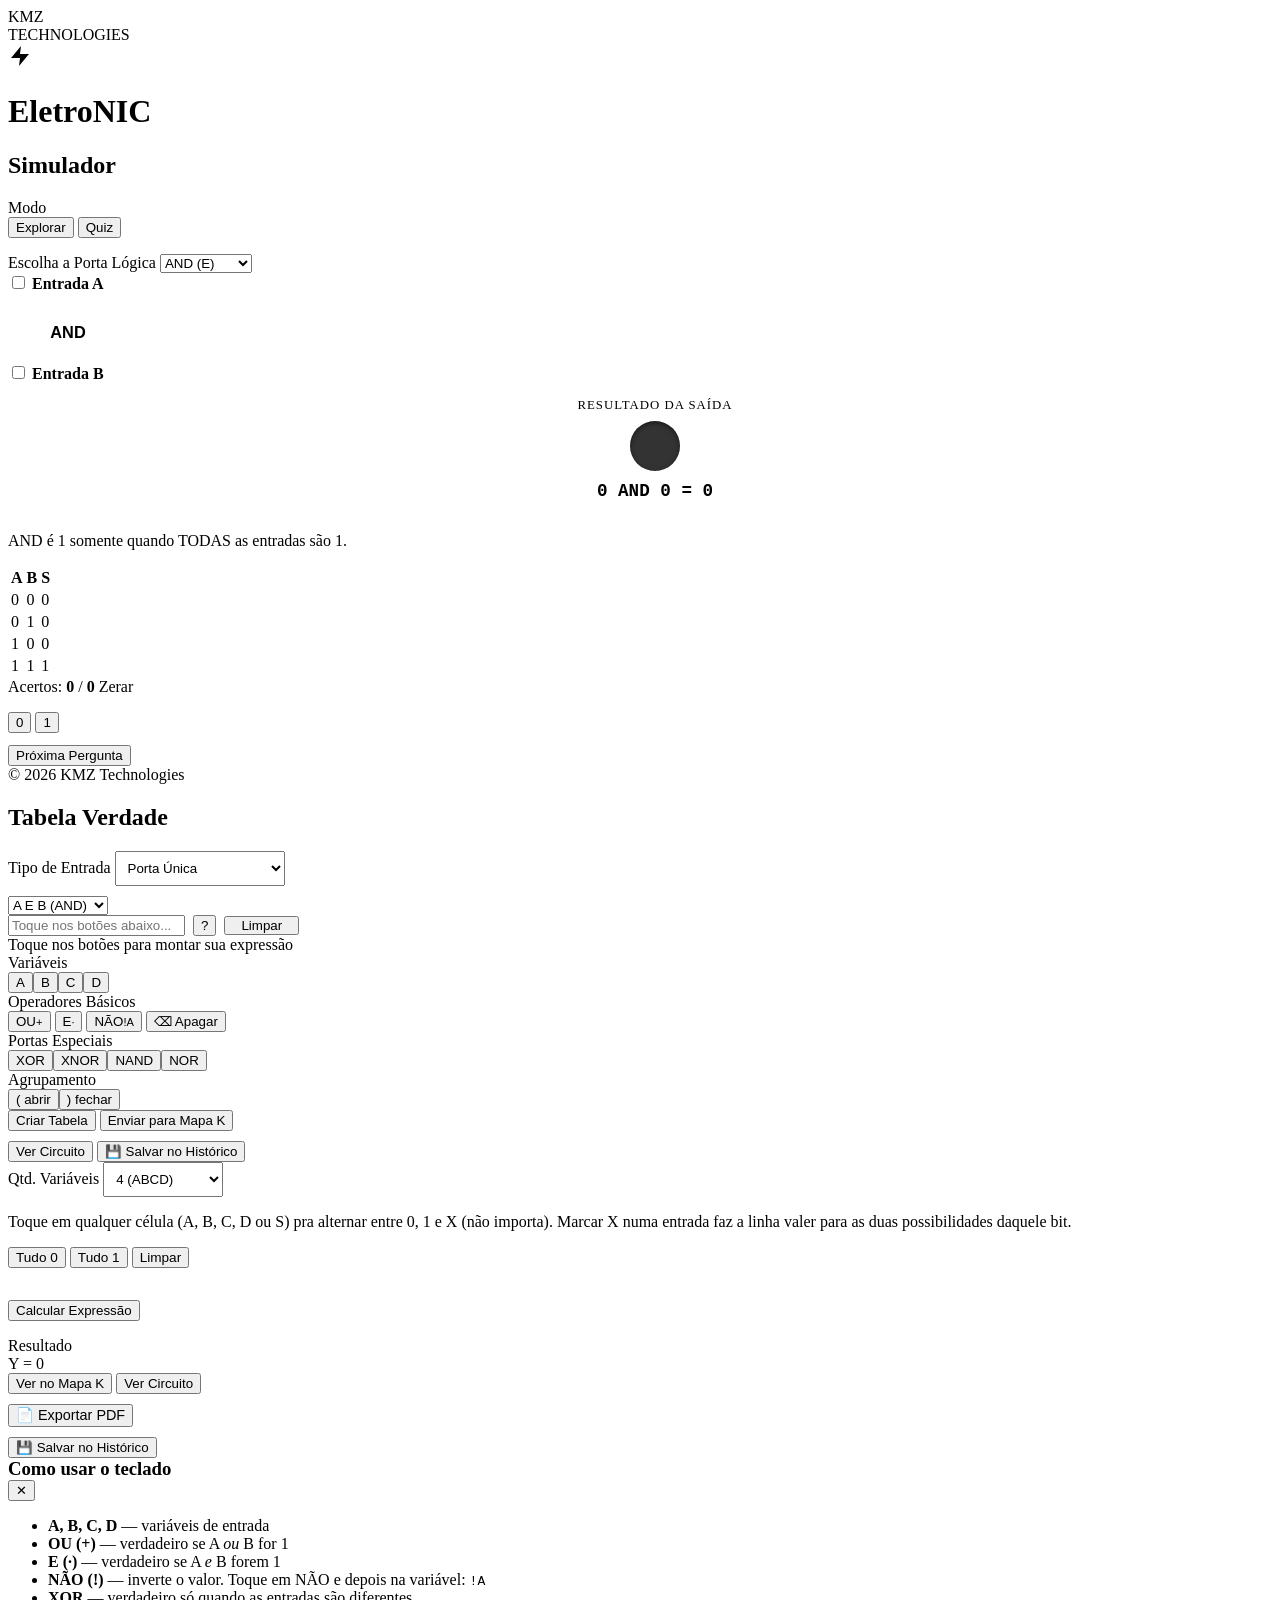
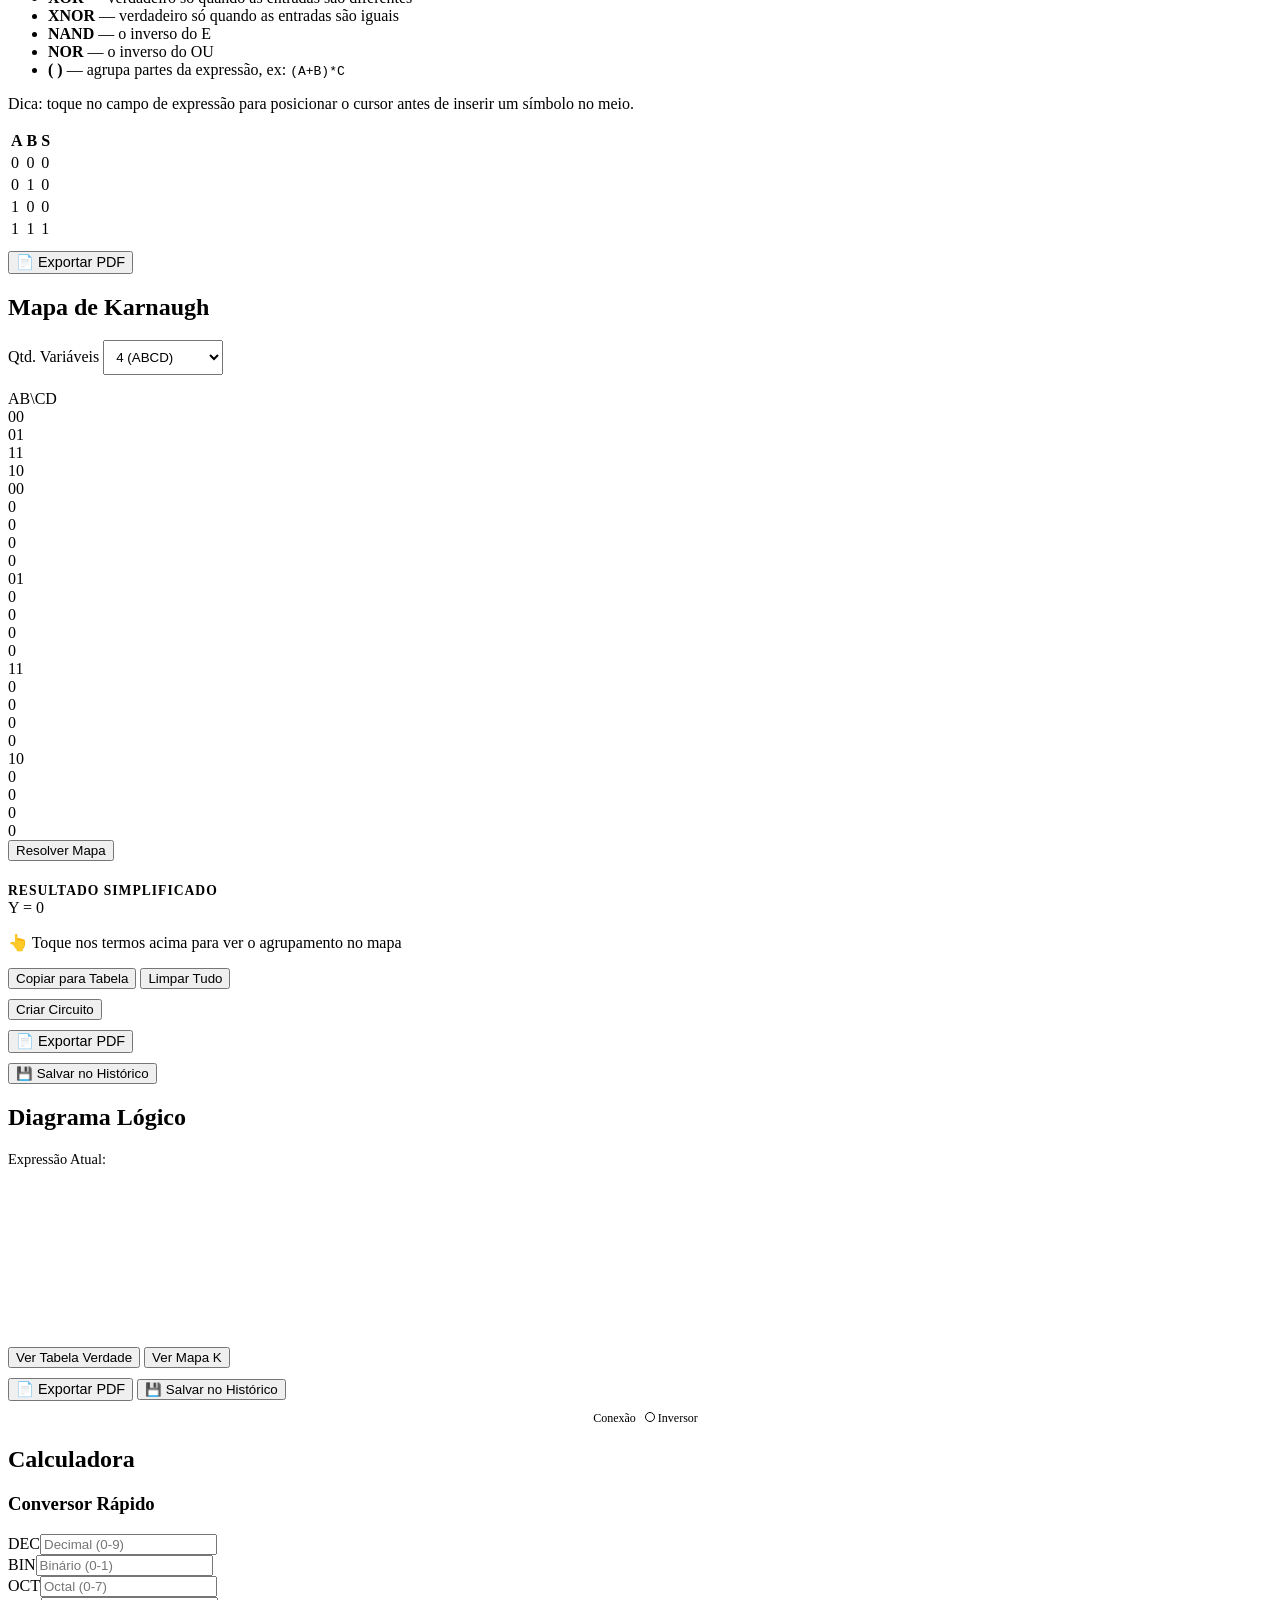
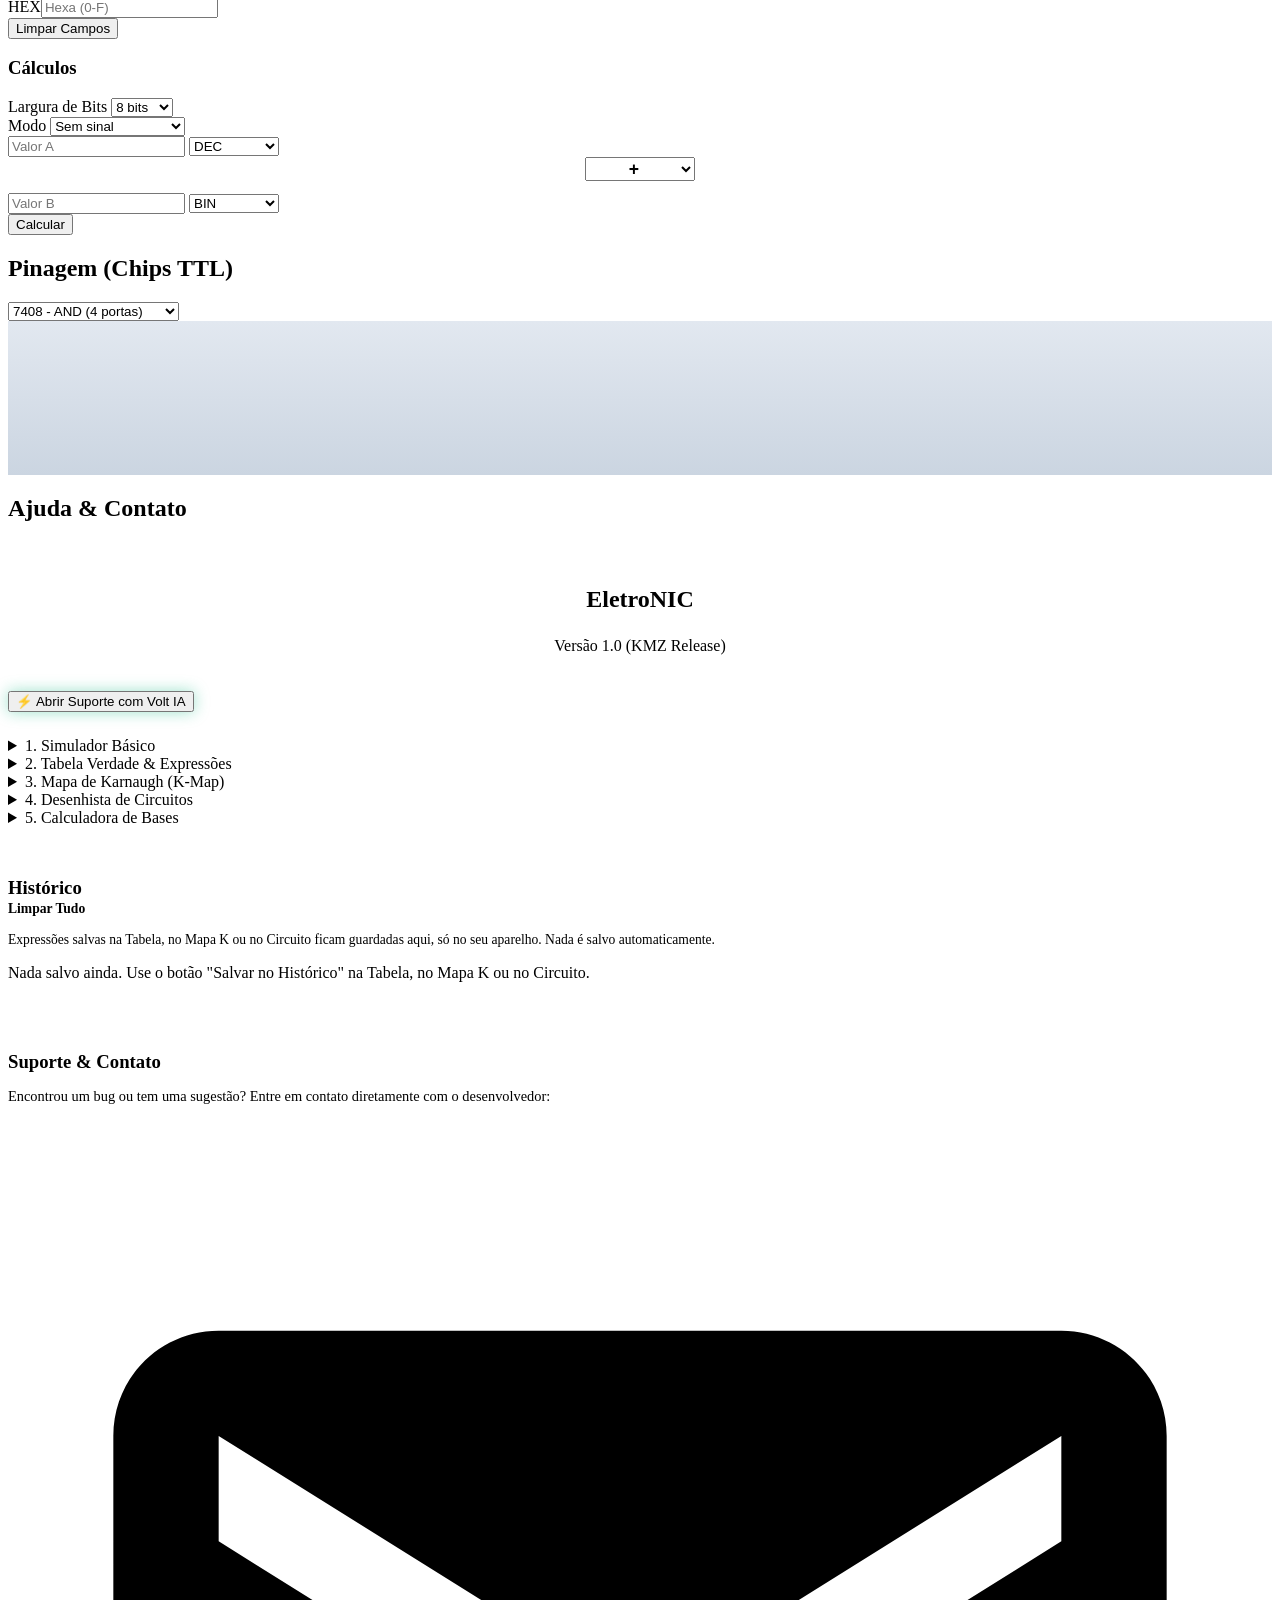
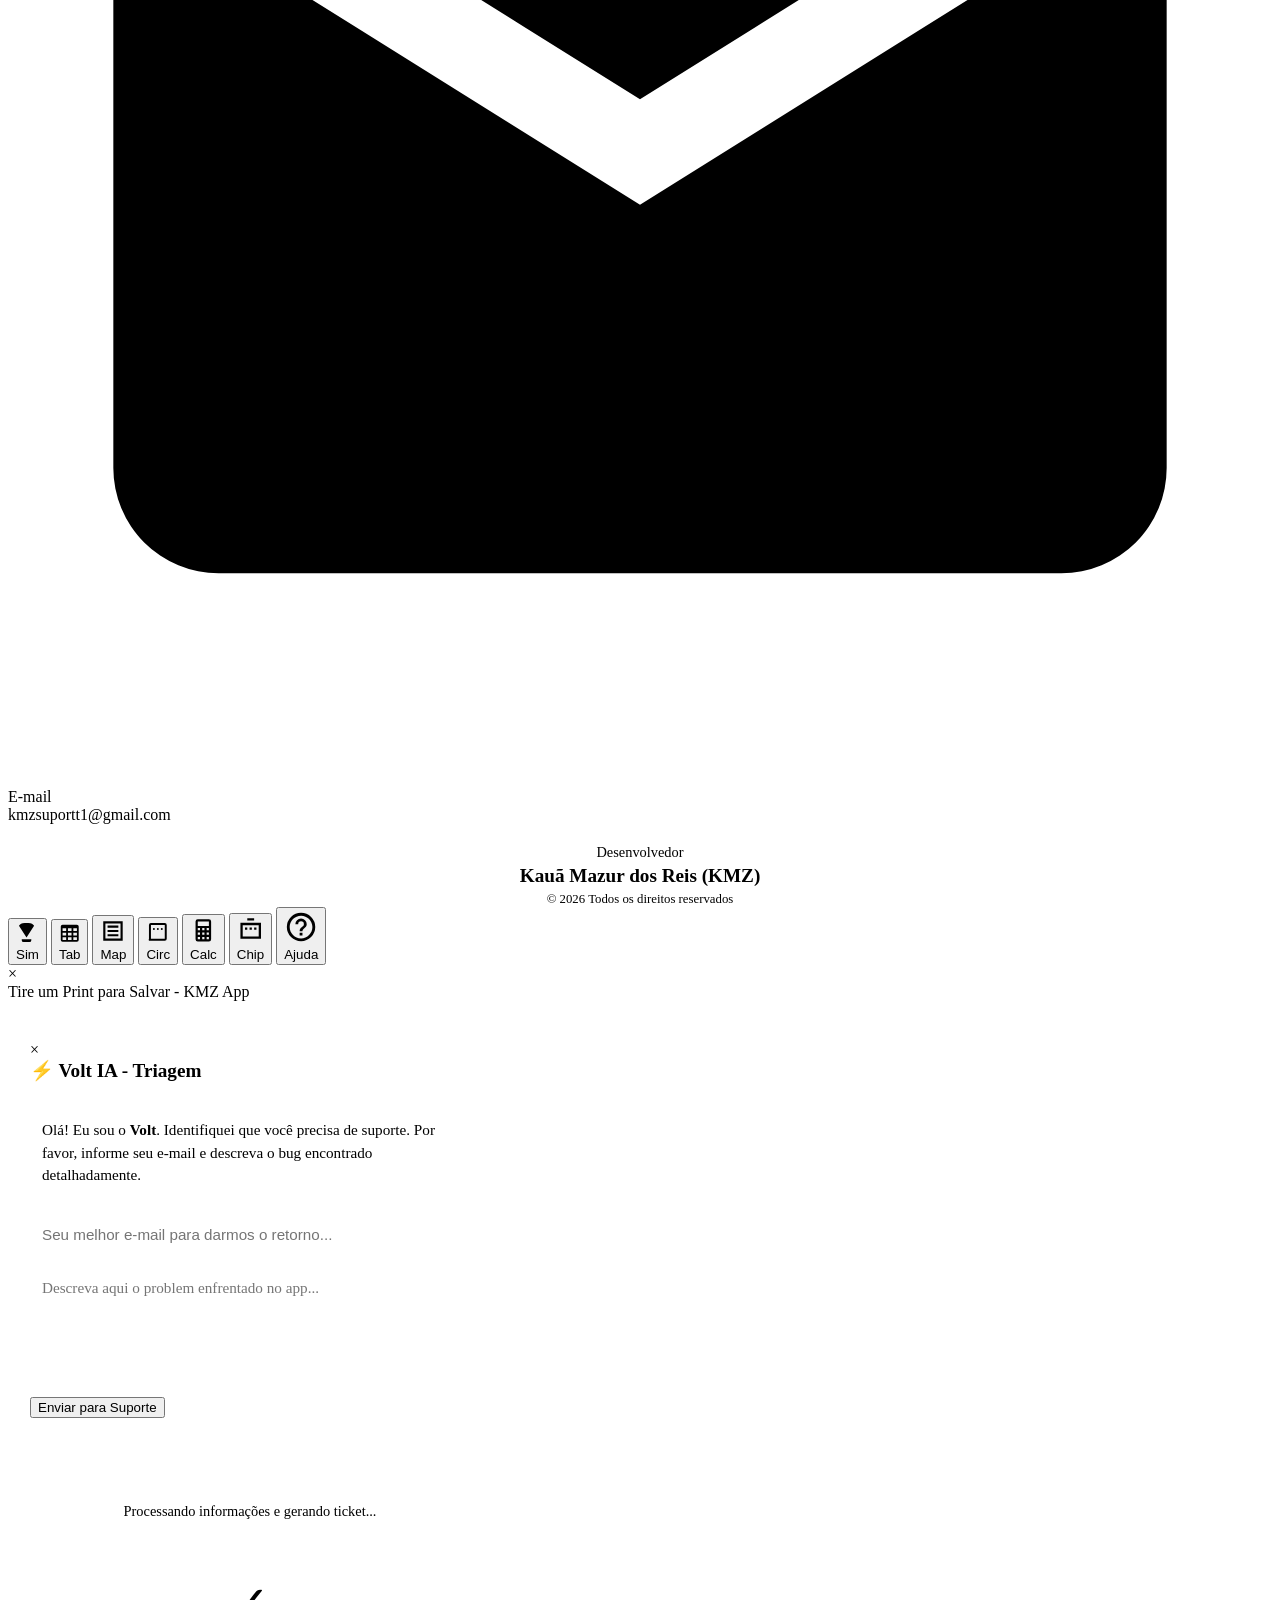
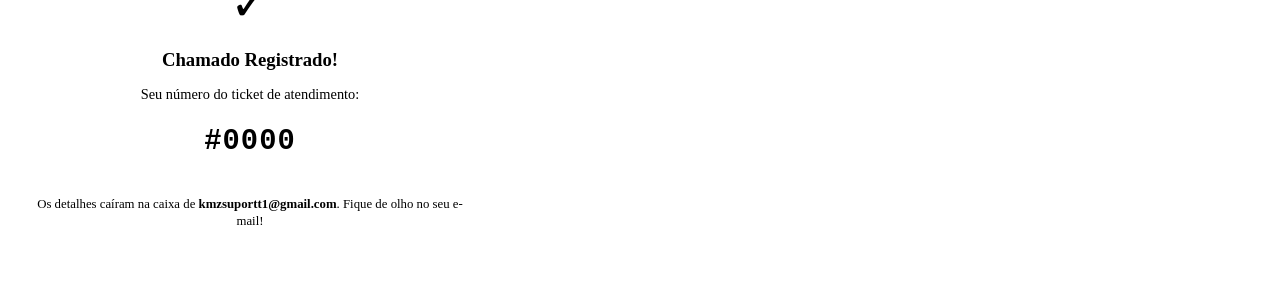
==== commit 7bce9922: "Calculadora profissional: adiciona operacoes bit a bit (AND, OR, XOR, NOT, SHL, SHR), modo Complemen" ====
--- a/index.html
+++ b/index.html
@@ -331,6 +331,26 @@
 
             <div class="card">
                 <h3>Cálculos</h3>
+
+                <div class="calc-config-row">
+                    <div>
+                        <label style="margin-bottom:4px;">Largura de Bits</label>
+                        <select id="calc-bitwidth" style="margin:0;">
+                            <option value="4">4 bits</option>
+                            <option value="8" selected>8 bits</option>
+                            <option value="16">16 bits</option>
+                            <option value="32">32 bits</option>
+                        </select>
+                    </div>
+                    <div>
+                        <label style="margin-bottom:4px;">Modo</label>
+                        <select id="calc-mode" style="margin:0;">
+                            <option value="unsigned" selected>Sem sinal</option>
+                            <option value="twos">Complemento de 2</option>
+                        </select>
+                    </div>
+                </div>
+
                 <div class="calc-input-group">
                     <input type="text" id="calc-a" placeholder="Valor A" oninput="filterCalc(this, 'base-a')">
                     <select id="base-a" onchange="filterCalc(document.getElementById('calc-a'), 'base-a')" style="width:90px; margin:0;">
@@ -339,12 +359,14 @@
                 </div>
                 
                 <div style="display:flex; justify-content:center; margin-bottom:12px; gap:8px;">
-                    <select id="calc-op" style="width:80px; text-align:center; font-weight:bold; font-size:1.2rem; margin:0;">
+                    <select id="calc-op" onchange="onCalcOpChange()" style="width:110px; text-align:center; font-weight:bold; font-size:1.1rem; margin:0;">
                         <option value="+">+</option><option value="-">-</option><option value="*">×</option><option value="/">÷</option>
-                    </select>
-                </div>
-
-                <div class="calc-input-group">
+                        <option value="AND">AND</option><option value="OR">OR</option><option value="XOR">XOR</option><option value="NOT">NOT</option>
+                        <option value="SHL">SHL (&lt;&lt;)</option><option value="SHR">SHR (&gt;&gt;)</option>
+                    </select>
+                </div>
+
+                <div class="calc-input-group" id="calc-b-group">
                     <input type="text" id="calc-b" placeholder="Valor B" oninput="filterCalc(this, 'base-b')">
                     <select id="base-b" onchange="filterCalc(document.getElementById('calc-b'), 'base-b')" style="width:90px; margin:0;">
                         <option value="2" selected>BIN</option><option value="10">DEC</option><option value="8">OCT</option><option value="16">HEX</option>
